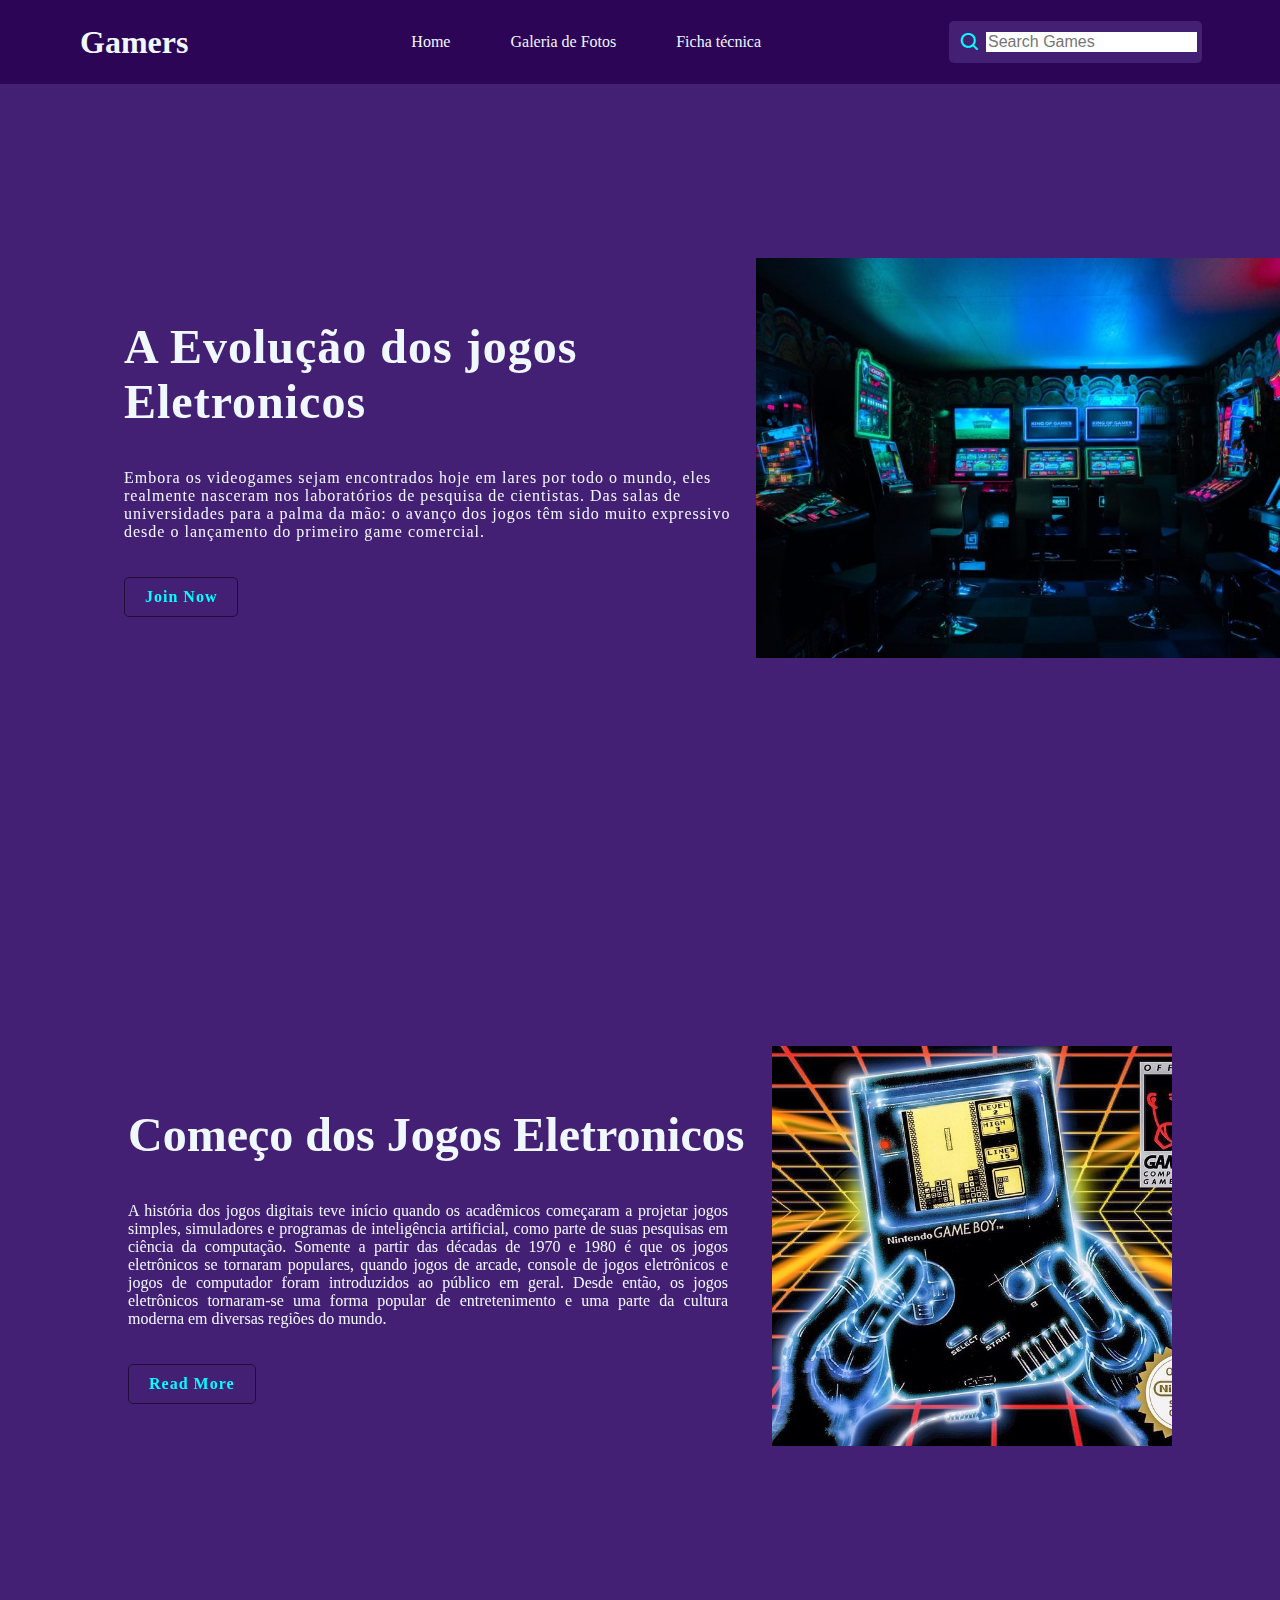
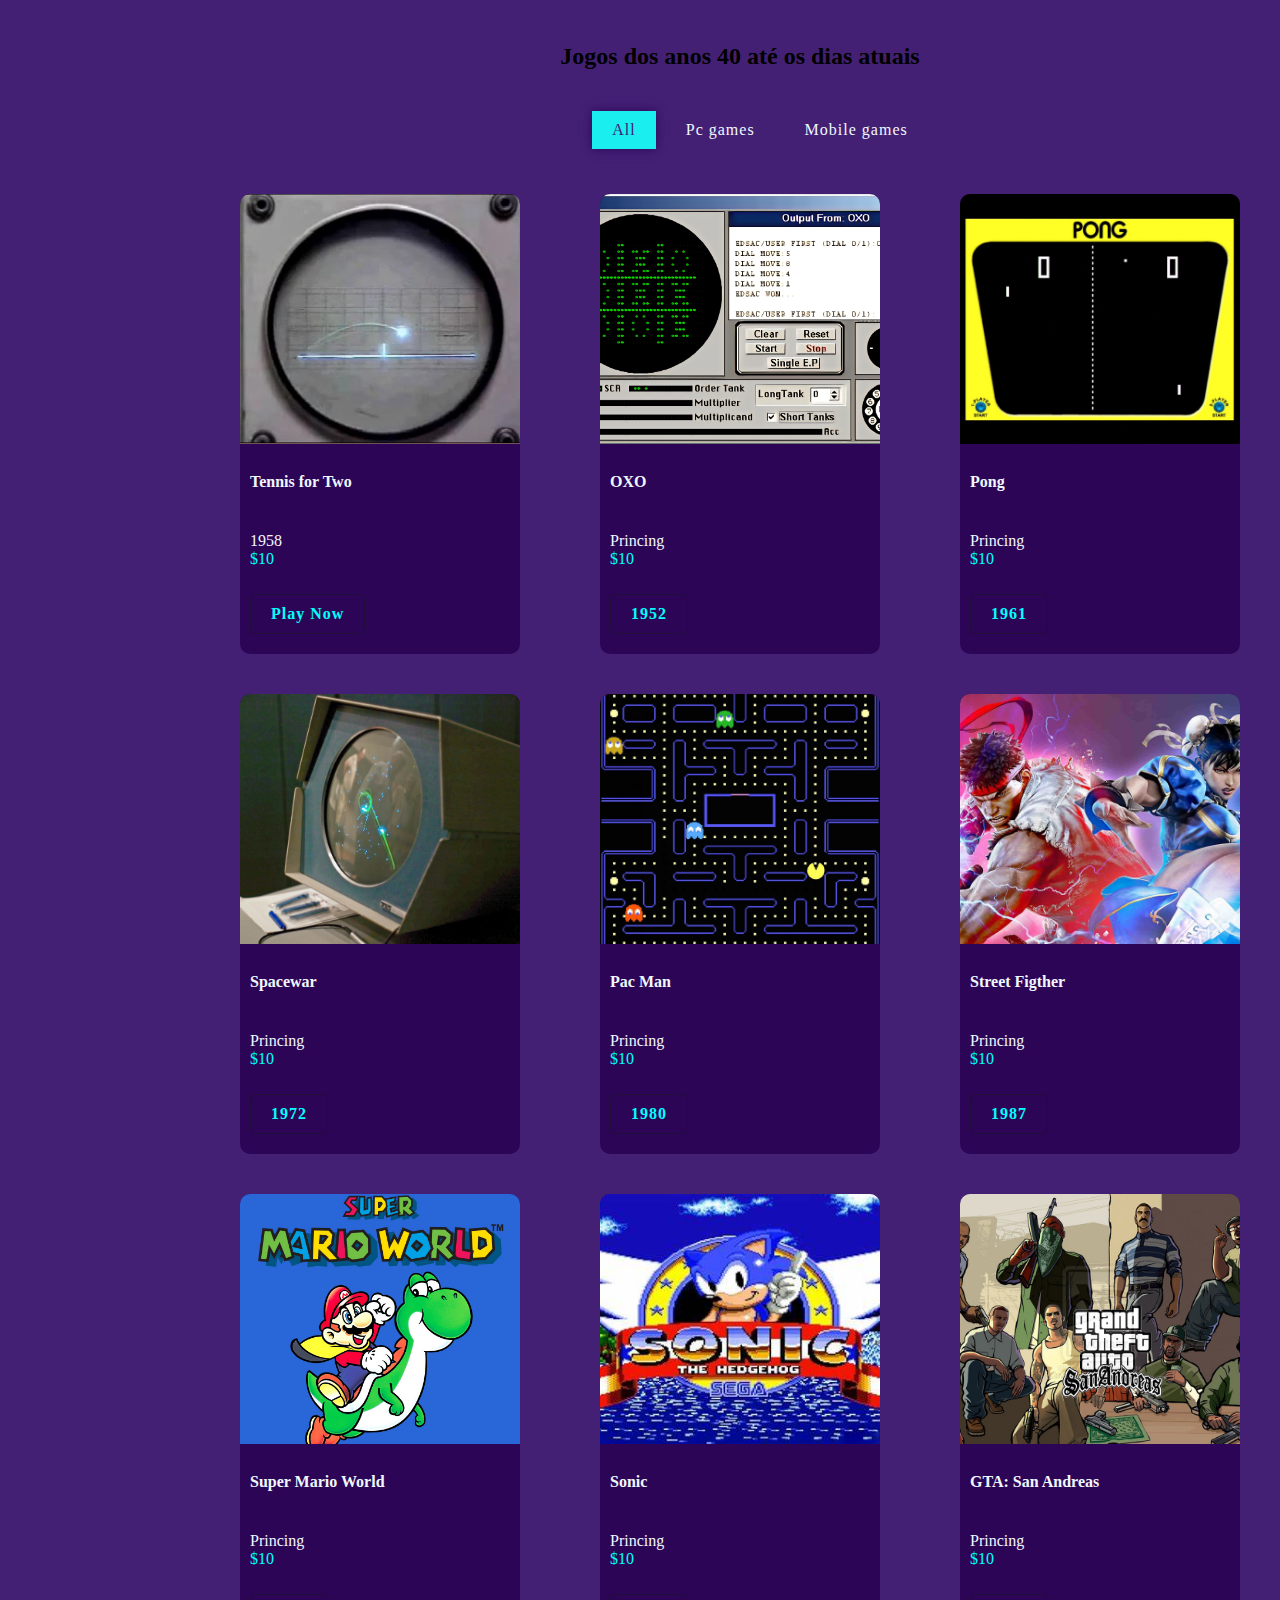
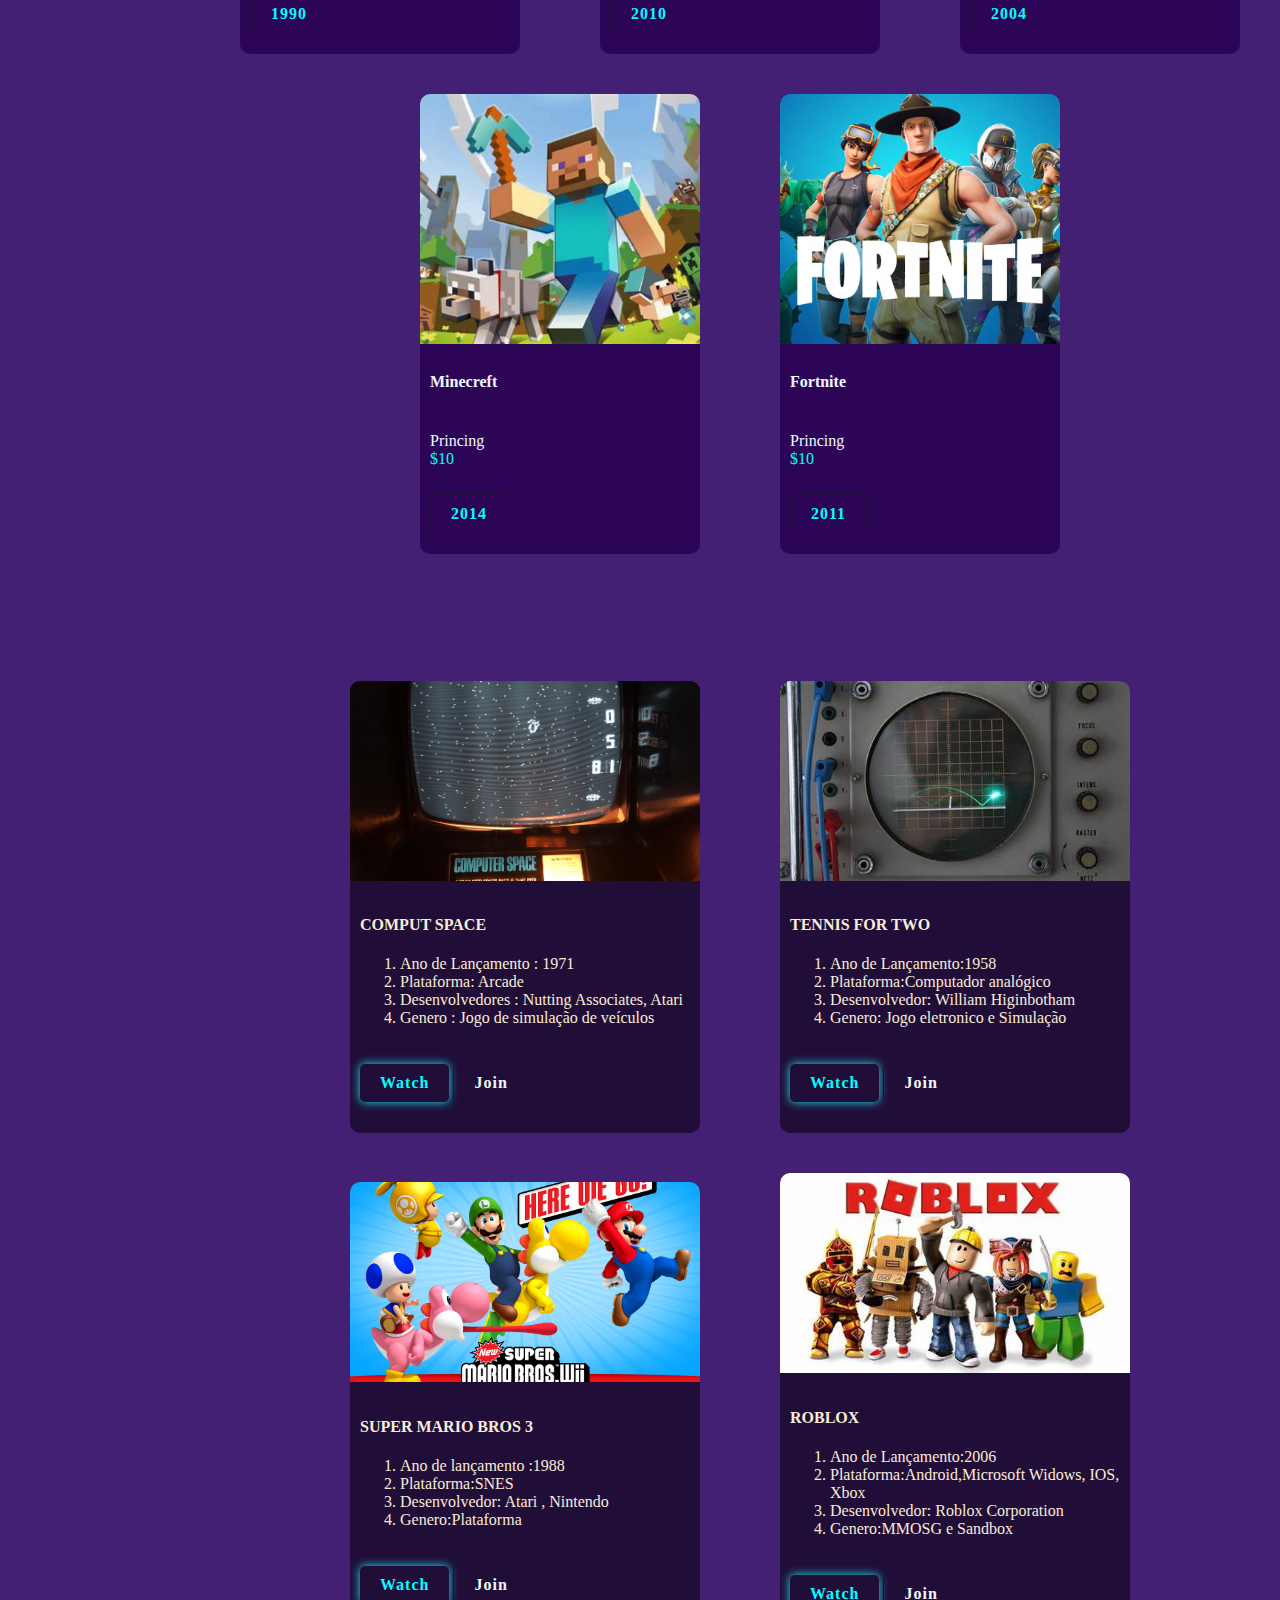
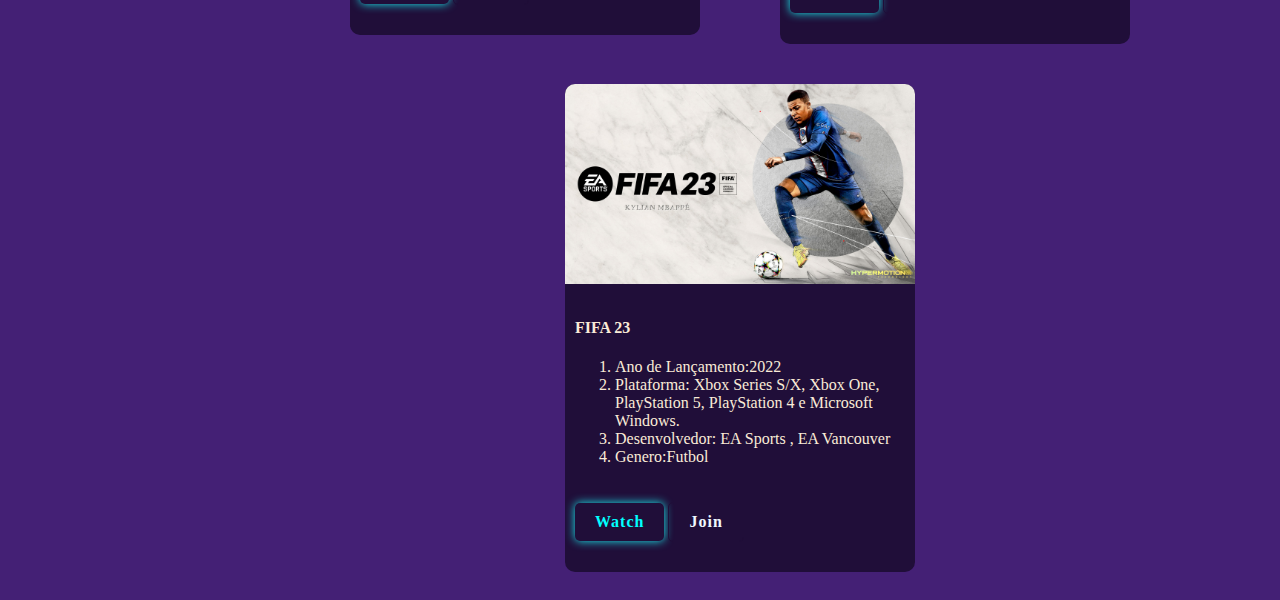
==== jogos.html.css/index.html @ 4c8cbb69 "Update index.html" ====
<!DOCTYPE html>
<html lang="en">
   <head>
      <meta charset="UTF-8">
      <meta name="viewport" content="width=>, initial-scale=1.0">
      <title>Evolução dos jogos Eletrônicos</title>
      <link rel="stylesheet" href="style.css">
      <link href='https://unpkg.com/boxicons@2.1.4/css/boxicons.min.css' rel='stylesheet'>
   </head>
   <body>
      <header>
         <a href="#" class="logo">Gamers</a>
         <ul class="nav">
            <li><a href="/Evolução.html">Home</a></li>
            <li><a href="/galeria.html">Galeria de Fotos </a></li>
            <li><a href="/jogos.html.css/index.html">Ficha técnica</a></li>
         </ul>
         <div class="action">
            <div class="searchBx">
               <a href="#"><i class='bx bx-search'></i></a>
               <input type="text" placeholder="Search Games">
            </div>
         </div>
         <div class="togglerMenu"></div>
      </header>
      <!-- Home Banner-->
      <div class="banner" >
         <div class="bg">
            <div class="content">
               <h2> A Evolução dos jogos Eletronicos<br>
               </h2>
               <p> Embora os videogames sejam encontrados hoje em lares por todo o mundo, eles realmente nasceram nos laboratórios de pesquisa de cientistas. 
                  Das salas de universidades para a palma da mão: o avanço dos jogos têm sido muito expressivo desde o lançamento do primeiro game comercial.
               </p>
               <a href="#" class="bnt"> Join Now</a>
            </div>
            <img src="imagens/imagem.01.jpg">
         </div>
      </div>
      <!--About-->
      <div class="about" id="about">
         <div class="contentBx">
            <h2> Começo dos Jogos Eletronicos</h2>
            <p>A história dos jogos digitais teve início quando os acadêmicos começaram a projetar jogos simples, simuladores e programas de inteligência artificial, como parte de suas pesquisas em ciência da computação. Somente a partir das décadas de 1970 e 1980 é que os jogos eletrônicos se tornaram populares, quando jogos de arcade, console de jogos eletrônicos e jogos de computador foram introduzidos ao público em geral. Desde então, os jogos eletrônicos tornaram-se uma forma popular de entretenimento e uma parte da cultura moderna em diversas regiões do mundo.
            </p>
            <a href="#">Read More </a>
         </div>
         <img src="imagens/imagem.02.jpg" width="400px">
      </div>
      <!-- Games -->
      <div class="games" id="games">
         <h2> Jogos dos anos 40 até os dias atuais </h2>
         <ul>
            <li class="list active" data-filter="all">All</li>
            <li class="list" data-filter="pc">Pc games</li>
            <li class="list" data-filter="Mobile">Mobile games</li>
         </ul>
         <div class="cardBx">
            <div class="card" data-item="pc">
               <img src="imagens/imagem.03.jpg" width="120px"> 
               <div class="content">
                  <h4>Tennis for Two</h4>
                  <div class="progress-line"><span></span></div>
                  <div class="info">
                     <p>1958<br><span>$10</span></p>
                     <a href="#">Play Now</a>
                  </div>
               </div>
            </div>
            <div class="card" data-item="pc">
               <img src="imagens/imagem.04.png" width="170px"> 
               <div class="content">
                  <h4>OXO</h4>
                  <div class="progress-line"><span></span></div>
                  <div class="info">
                     <p>Princing<br><span>$10</span></p>
                     <a href="#">1952</a>
                  </div>
               </div>
            </div>
            <div class="card" data-item="pc">
               <img src="imagens/imagem.05.jpg" width="170px"> 
               <div class="content">
                  <h4>Pong</h4>
                  <div class="progress-line"><span></span></div>
                  <div class="info">
                     <p>Princing<br><span>$10</span></p>
                     <a href="#">1961</a>
                  </div>
               </div>
            </div>
            <div class="card" data-item="pc">
               <img src="imagens/imagem.06.jpg" width="170px"> 
               <div class="content">
                  <h4>Spacewar</h4>
                  <div class="progress-line"><span></span></div>
                  <div class="info">
                     <p>Princing<br><span>$10</span></p>
                     <a href="#">1972</a>
                  </div>
               </div>
            </div>
            <div class="card" data-item="pc">
               <img src="imagens/imagem.07.jpg" width="170px"> 
               <div class="content">
                  <h4>Pac Man</h4>
                  <div class="progress-line"><span></span></div>
                  <div class="info">
                     <p>Princing<br><span>$10</span></p>
                     <a href="#">1980</a>
                  </div>
               </div>
            </div>
            <div class="card" data-item="mobile">
               <img src="imagens/imagem.08.jpg" width="170px"> 
               <div class="content">
                  <h4>Street Figther</h4>
                  <div class="progress-line"><span></span></div>
                  <div class="info">
                     <p>Princing<br><span>$10</span></p>
                     <a href="#">1987</a>
                  </div>
               </div>
            </div>
            <div class="card" data-item="mobile">
               <img src="imagens/imagem.09.jpg" width="170px"> 
               <div class="content">
                  <h4>Super Mario World</h4>
                  <div class="progress-line"><span></span></div>
                  <div class="info">
                     <p>Princing<br><span>$10</span></p>
                     <a href="#">1990</a>
                  </div>
               </div>
            </div>
            <div class="card" data-item="mobile">
               <img src="imagens/imagem.10.jpg" width="170px"> 
               <div class="content">
                  <h4>Sonic</h4>
                  <div class="progress-line"><span></span></div>
                  <div class="info">
                     <p>Princing<br><span>$10</span></p>
                     <a href="#">2010</a>
                  </div>
               </div>
            </div>
            <div class="card" data-item="mobile">
               <img src="imagens/imagem.11.jpg" width="170px"> 
               <div class="content">
                  <h4>GTA: San Andreas</h4>
                  <div class="progress-line"><span></span></div>
                  <div class="info">
                     <p>Princing<br><span>$10</span></p>
                     <a href="#">2004</a>
                  </div>
               </div>
            </div>
            <div class="card" data-item="mobile">
               <img src="imagens/imagem.12.jpg" width="170px"> 
               <div class="content">
                  <h4>Minecreft</h4>
                  <div class="progress-line"><span></span></div>
                  <div class="info">
                     <p>Princing<br><span>$10</span></p>
                     <a href="#">2014</a>
                  </div>
               </div>
            </div>
            <div class="card" data-item="mobile">
               <img src="imagens/imagem.13.webp" width="170px"> 
               <div class="content">
                  <h4> Fortnite</h4>
                  <div class="progress-line"><span></span></div>
                  <div class="info">
                     <p>Princing<br><span>$10</span></p>
                     <a href="#">2011</a>
                  </div>
               </div>
            </div>
         </div>
      </div>
      </div>
      </div>
      </div>
      <!-- tournaments-->
      <div class="tournaments" id="tournaments">
         <h2>Live </h2>
         <div class="boxBx">
            <div class="box">
               <img src="imagens/imagem.14.jpg" alt="">
               <div class="content">
                  <h4><span></span>COMPUT SPACE</h4>
                  <ol>
                     <li> Ano de Lançamento : 1971 </li>
                     <li> Plataforma: Arcade </li>
                     <li>Desenvolvedores : Nutting Associates, Atari</li>
                     <li> Genero : Jogo de simulação de veículos</li>
                  </ol>
                  <div class="bnt">
                     <a href="#" class="watch">Watch</a>
                     <a href="#" class="join">Join</a>
                  </div>
               </div>
            </div>
            <div class="box">
               <img src="imagens/imagem.15.jpg" alt="">
               <div class="content">
                  <h4><span></span>TENNIS FOR TWO </h4>
                  <ol>
                     <li>Ano de Lançamento:1958</li>
                     <li>Plataforma:Computador analógico</li>
                     <li>Desenvolvedor: William Higinbotham</li>
                     <li>Genero: Jogo eletronico e Simulação</li>
                  </ol>
                  <div class="bnt">
                     <a href="#" class="watch">Watch</a>
                     <a href="#" class="join">Join</a>
                  </div>
               </div>
            </div>
            <div class="box">
               <img src="imagens/imagem.16.jpg" alt="">
               <div class="content">
                  <h4><span></span>SUPER MARIO BROS 3</h4>
                  <ol>
                     <li>Ano de lançamento :1988</li>
                     <li>Plataforma:SNES</li>
                     <li>Desenvolvedor: Atari , Nintendo</li>
                     <li>Genero:Plataforma</li>
                  </ol>
                  <div class="bnt">
                     <a href="#" class="watch">Watch</a>
                     <a href="#" class="join">Join</a>
                  </div>
               </div>
            </div>
            <div class="box">
               <img src="imagens/imagem.17.jpg" alt="">
               <div class="content">
                  <h4><span></span>ROBLOX</h4>
                  <ol>
                     <li>Ano de Lançamento:2006</li>
                     <li>Plataforma:Android,Microsoft Widows, IOS, Xbox</li>
                     <li>Desenvolvedor: Roblox Corporation</li>
                     <li>Genero:MMOSG e Sandbox</li>
                  </ol>
                  <div class="bnt">
                     <a href="#" class="watch">Watch</a>
                     <a href="#" class="join">Join</a>
                  </div>
               </div>
            </div>
            <div class="box">
               <img src="imagens/imagem.18(fifa original imagem).jpg" alt="">
               <div class="content">
                  <h4><span></span>FIFA 23</h4>
                  <ol>
                     <li>Ano de Lançamento:2022</li>
                     <li>Plataforma: Xbox Series S/X, Xbox One, PlayStation 5, PlayStation 4 e Microsoft Windows.</li>
                     <li>Desenvolvedor: EA Sports , EA Vancouver</li>
                     <li>Genero:Futbol</li>
                  </ol>
                  <div class="bnt">
                     <a href="#" class="watch">Watch</a>
                     <a href="#" class="join">Join</a>
                  </div>
               </div>
            </div>
         </div>
      </div>
      </div>
      <script>
      /* Sticky NavBar */
      window.addEventListener( 'scroll', function(){
      var header = document.querySelector('header');
      header.classlist.toggle('sticky',window.scrollY >0);
      });
      /* Filterable Cards */
      let list = document.querySelectorAll('.list')
      let card = document.querySelectorAll('.card')
      for( let i = 0; i<list.length;i++){
      list[i].addEventListener('click',function(){
      for( let j=0; j<list.length; j++){
      list[j].classlist.remove('active');
      }
      this.classiList.add('active'
      let dataFilter = this.getAttribute('data-filter')
      for( let k=0; k<card.length; k++)
      {
      card[k].classlist.remove('active')
      card[k].classlist.add('hide')
      if(card[k].getAttribute('data-item') == dataFilter || dataFilter == 'all'){
      card[k].classlist.remove('hide')
      card[k].classlist.add('active')
      }
      }
      })
      }
      <script/>
      </body>
      </html>
---- jogos.html.css/style.css ----
body{
    background-color: #442075;
  }
  /* Scroll Bar */
  ::-webkit-scrollbar {
   width: 12px;
  
  }
  ::-webkit-scrollbar-thumb {
   background: #200e39;
   border-radius: 6px;
  
  }
  header {
    position: fixed;
    top: 0;
    left: 0;
    width: 100%;
    padding: 7px 80px;
    display: flex;
    justify-content: space-between;
    align-items: center;
    background-color: #2d0556 
    
  }
  header.sticky {
    background: #200e39;
    box-shadow: 0 5px 10px #2d0556;
    
  
  }
  header .logo {
    position: relative;
    color: aliceblue;
    text-decoration: none;
    font-size: 2em;
    font-weight: 700;
  
  }
  header .nav {
  display: flex;
  justify-content: center;
  align-items: center;
  }
  
  header ul li {
    list-style: none;
    margin: 10px;
  }
  header ul li a{
    color: aliceblue;
    text-decoration: none;
    padding: 10px 20px;
    border-radius: 5px;
  }  
  header ul li a:hover {
    background-color: #1aeeef;
    color: blue;
    box-shadow: 0 0 10px #442075;
  }
  header .action .searchBx {
    padding: 5px;
    margin: 5px;
    display: flex;
    justify-content: center;
    align-items: center;
    background: #442075;
    border-radius: 5px;
  }
  header .action .searchBx i{
  
    font-size: 1.4em;
    margin: 5px;
    color: aqua;
  
  }
  header .action .searchBx input{
    outline: none;
    border: none;
    font-size: 1em;
    color: #200e39;
  }
  /* Home Banner */
  .banner{
    position: relative;
    width: 100%;
    min-height: 100vh;
    padding: 0px 100px;
    display: flex;
    justify-content: center;
    align-items: center;
  }
  .banner .bg{
    position: relative;
    width: 100%;
    min-width: 100vh;
    display: flex;
    justify-content: center;
    align-items: center;
    color: aliceblue;
  }
  .banner .bg .content {
    width: 50%;
    height: 100%;
  }
  .banner .bg .content h2 {
    font-size: 3em;
    color: aliceblue;
    letter-spacing: 1px;
  }  
  .banner .bg .content p {
    font-size: 4em;
    color:aliceblue
    letter-spacing: 1px;
  
  }
  .banner .bg .content p {
    font-size: 1em;
    color:aliceblue;
    letter-spacing: 1px;
  
  }
  .banner .bg .content a{
    display: inline-block;
    padding: 10px 20px;
    margin: 20px 0;
    border: 1px solid #200e39;
    text-decoration: none;
    font-weight: 700;
    border-radius: 5px;
    color: aqua;
    letter-spacing: 1px;
  }
  .banner .bg .content a:hover{
    background: #200e39;
    border: none;
    color: aqua;
    box-shadow: 0 0px #2d0556;
  }
  .banner .bg img{
    width: 600px;
  }
  /* about */
  .about {
    position: relative;
    width: 100;
    min-height: 75vh;
    padding: 0px 100px;
    display: flex;
    justify-content: space-between;
    align-items: center;
  
  }
  .about  .contentBx{
    width: 100%;
    margin:20px;
  
  }
  .about  .contentBx h2{
    font-size: 3em;
    font-weight: 800px;
    color: aliceblue;
  }
  .about  .contentBx p{
    max-width: 600px;
    text-align: justify;
    color: aliceblue;
  
  }
  .about  .contentBx a{
    display: inline-block;
    padding: 10px 20px;
    margin: 20px 0;
    border: 1px solid #200e39;
    text-decoration: none;
    font-weight: 700;
    border-radius: 5px;
    color: aqua;
    letter-spacing: 1px;
  }
  .about  .contentBx a:hover{
    background: #200e39;
    border: none;
    color: aqua;
    box-shadow: 0 0px #2d0556;
  }
  /* Games */
  .games {
    padding: 0px 100px;
    width: 100%;
    min-height: 100vh;
    display: flex;
    justify-content: center;
    align-items: center;
    flex-direction: column;
    margin: 40px auto;
  }
  .games h2 {
    color: #200e39
    margin: 10px 0;
  
  }
  .games ul {
    display: flex;
    justify-content: center;
    align-items: center;
    flex-wrap: wrap;
    margin-bottom: 20px;
  }
  .games ul li {
    list-style: none;
    padding: 10px 20px;
    margin: 5px;
    Letter-spacing: 1px;
    cursor: pointer;
    color: aliceblue;
  }
  .games ul li.active {
    background: #1aeeef;
    color: #442075;
    box-shadow: 0 0 10px #2d0556;
  }
  .games .cardBx {
    width: 100%;
    min-height: 100%;
    display: flex;
    flex-wrap: wrap;
    justify-content: center;
    align-items: center;
  }
  .games .cardBx .card {
    width: 280px;
    border-radius: 10px;
    margin: 20px 40px;
    overflow: hidden;
    background: #2d0556
  }
  .games .cardBx  .card img {
    width: 100%;
    height: 250px;
    object-fit: cover;
  }
  .games .cardBx .card .content {
   padding: 10px;
  }
  .games .cardBx .card .content h4{
    color: aliceblue;
    margin: 15px 0;
  }
  .games .cardBx .card .progress-line{
    position: relative;
    height: 10px;
    width: 100%;
    background: #442075;
    margin-bottom: 15px;
    border-radius: 10px;
    transform: scaleX(0);
    transform-origin: left;
    animation: animate 1s cubic-bezier(1,0,0.5,1) forwards;
  }
  .games .cardBx .card .progress-line span{
    position: absolute;
    height: 100%;
    width: 80%;
    border-radius: 10px;
    background: #1aeeef;
    box-shadow: 0 0 10px #1aeeef;
    transform: scaleX(0)
    transform-origin: left;
    animation: animate 1s cubic-bezier(1,0,0.5,1) forwards;
  }
  
  }
  .games .cardBx .card .info{
    border-top: 2px solid #200e39;
    padding: 5px;
    display: flex;
    justify-content: space-between;
    align-items: center;
  }
  .games .cardBx .card .info p{
    font-size: 1em;
    color: aliceblue;
  
  }
  @keyframes animate{
    100%{
      transform: scaleX(1)
    }
  }
  .games .cardBx .card .info p span{
    color: aqua;
  
  }
  .games .cardBx .card .info a{
    display: inline-block;
    padding: 10px 20px;
    margin: 10px 0;
    border: 1px solid #200e39;
    text-decoration: none;
    font-weight: 700;
    border-radius: 5px;
    color: aqua;
    letter-spacing: 1px;
  }
  .about  .contentBx .card a:hover{
    background: #200e39;
    border: none;
    color: aqua;
    box-shadow: 0 0px aliceblue;
  }
  .games .cardBx .card.hide{
    display: none;
  }
  .tournaments{
    padding: 0px 100px;
    width: 100%;
    min-height: 100vh;
    display: flex;
    flex-direction: column;
    justify-content: center;
    align-items: center;
  }
  .tournaments h2{
    color: #442075;
    margin: 10px 0;
  
  }
  .tournaments .boxBx{
    width: 100%;
    min-height: 100%;
    display: flex;
    flex-wrap: wrap;
    justify-content: center;
    align-items: center;
  
  }
  .tournaments .boxBx .box{
  width: 350px;
  border-radius: 10px;
  margin: 20px 40px;
  background: #200e39;
  overflow: hidden;
  color: antiquewhite;
  }
  .tournaments .boxBx .box img{
   width: 100%;
   height: 200px;
   object-fit: cover;
  
  }
  .tournaments .boxBx .box .content{
    padding: 10px;
  }
  .tournaments .boxBx .box .content h2{
    color: aliceblue;
    margin-top: 15px;
  }
  .tournaments .boxBx .box .content h4 span{
    color: aquamarine;
  
  }
  .tournaments .boxBx .box .content p{
    text-align: justify;
    color: aliceblue;
    margin-top: 10px;
  }
  .bnt .tournaments .boxBx .box .content .bnt{
    display: flex;
    justify-content: space-between;
  
  }
  .tournaments .boxBx .box .content .watch {
    display: inline-block;
    padding: 10px 20px;
    margin: 10px 0;
    background: #200e39;
    text-decoration: none;
    font-weight: 700;
    border-radius: 5px;
    color: aqua;
    letter-spacing: 1px;
    box-shadow: 0 0 10px #1aeeef;
  }
  .tournaments .boxBx .box .content .contentBx  .watch:hover{
    border: 1px solid #200e39;
    background: #442075;
    color:aliceblue
    box-shadow: none:
  }
  .tournaments .boxBx .box .content .join {
    display: inline-block;
    padding: 10px 20px;
    margin: 20px 0;
    border: 1px solid #200e39;
    text-decoration: none;
    font-weight: 700;
    border-radius: 5px;
    color: aqua;
    letter-spacing: 1px;
    color: aliceblue;
  }
  .tournaments .boxBx .box .content .contentBx  .join:hover{
    background: #200e39;
    border: none;
    color: aliceblue
    box-shadow:bisque 0 0px;
  }
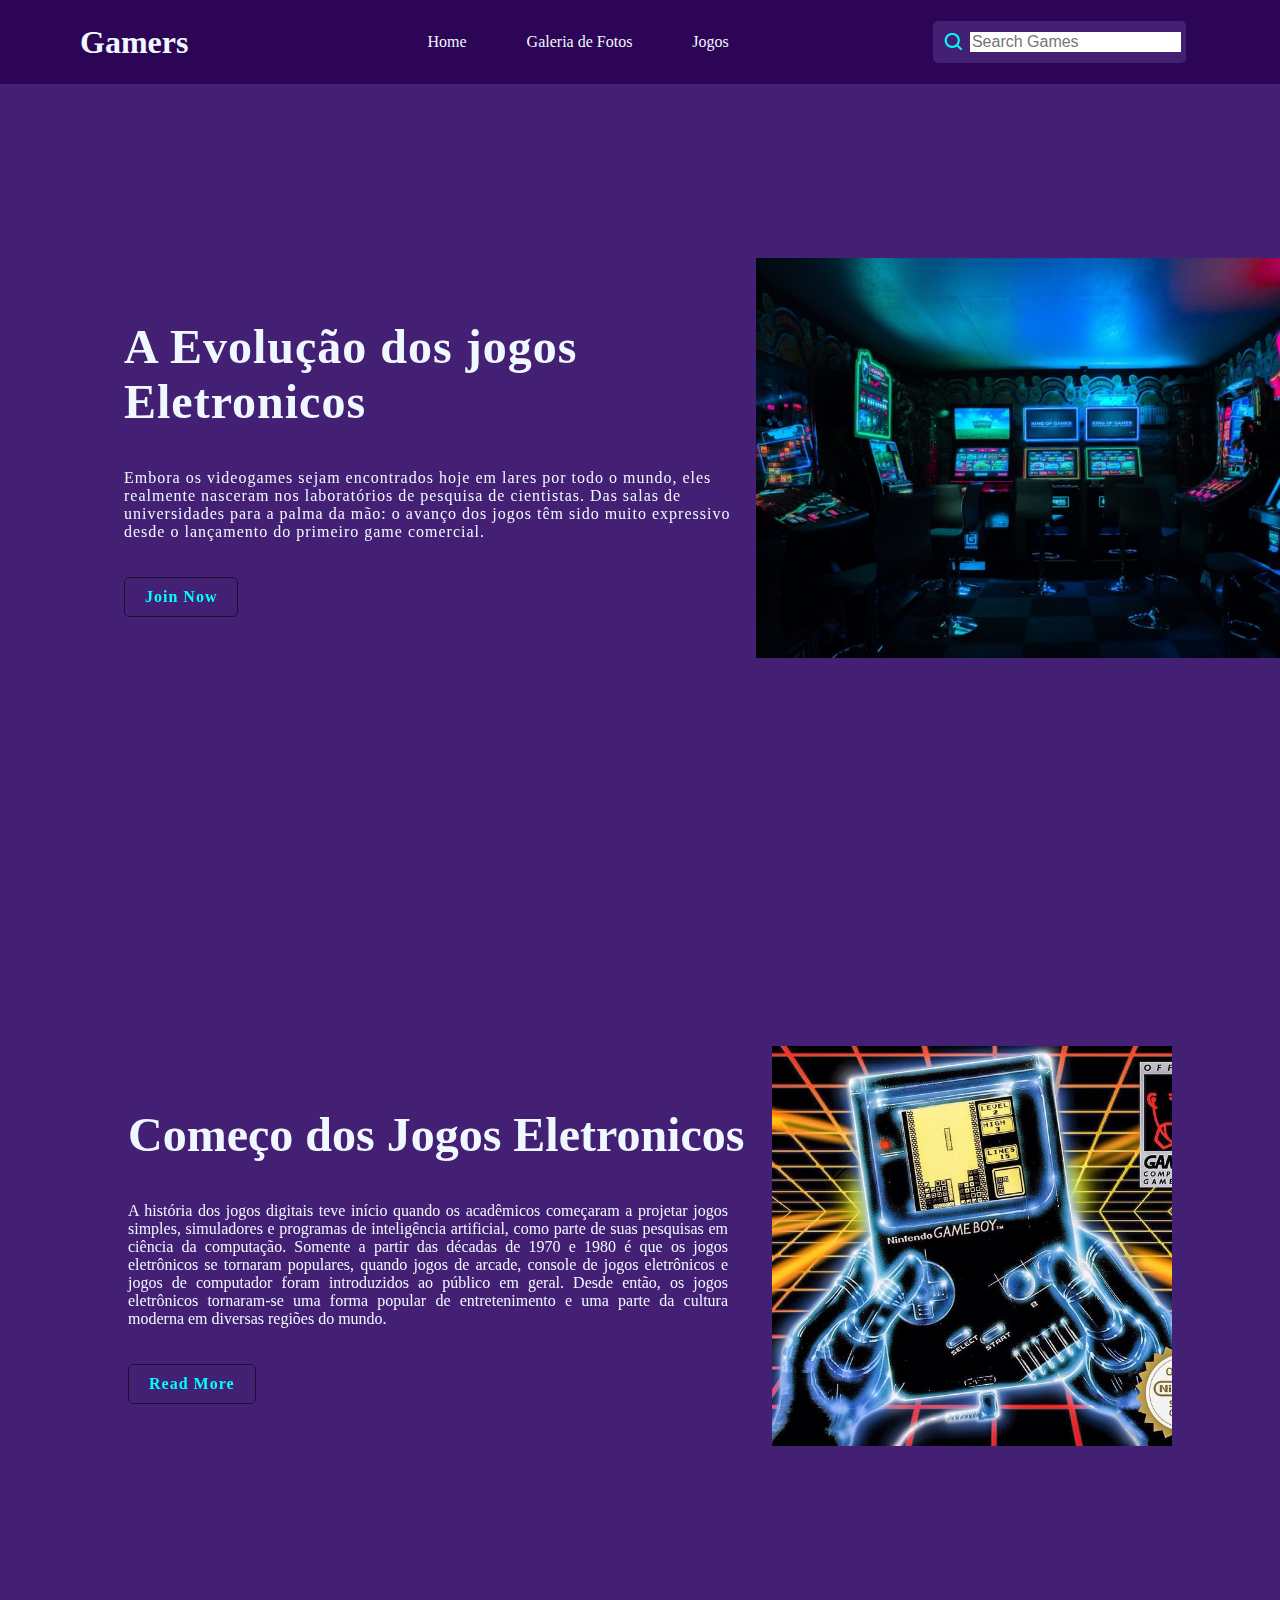
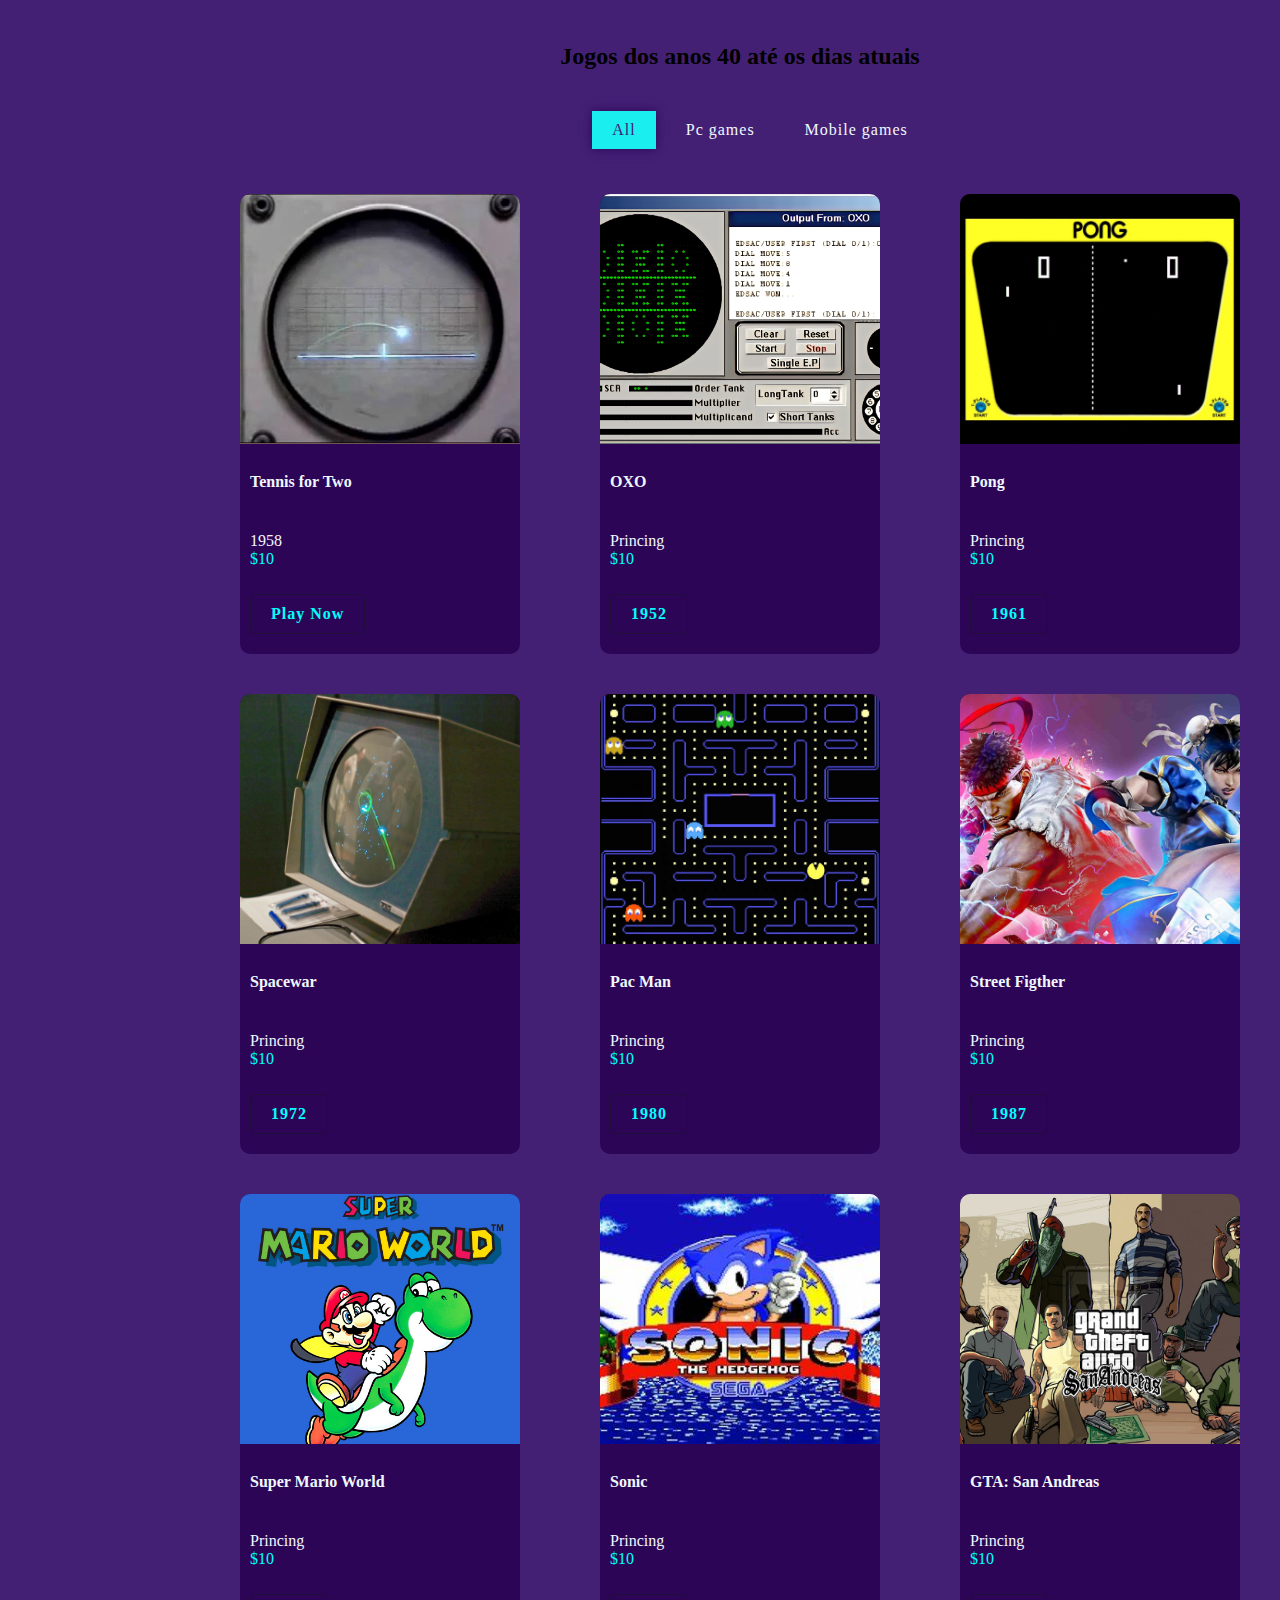
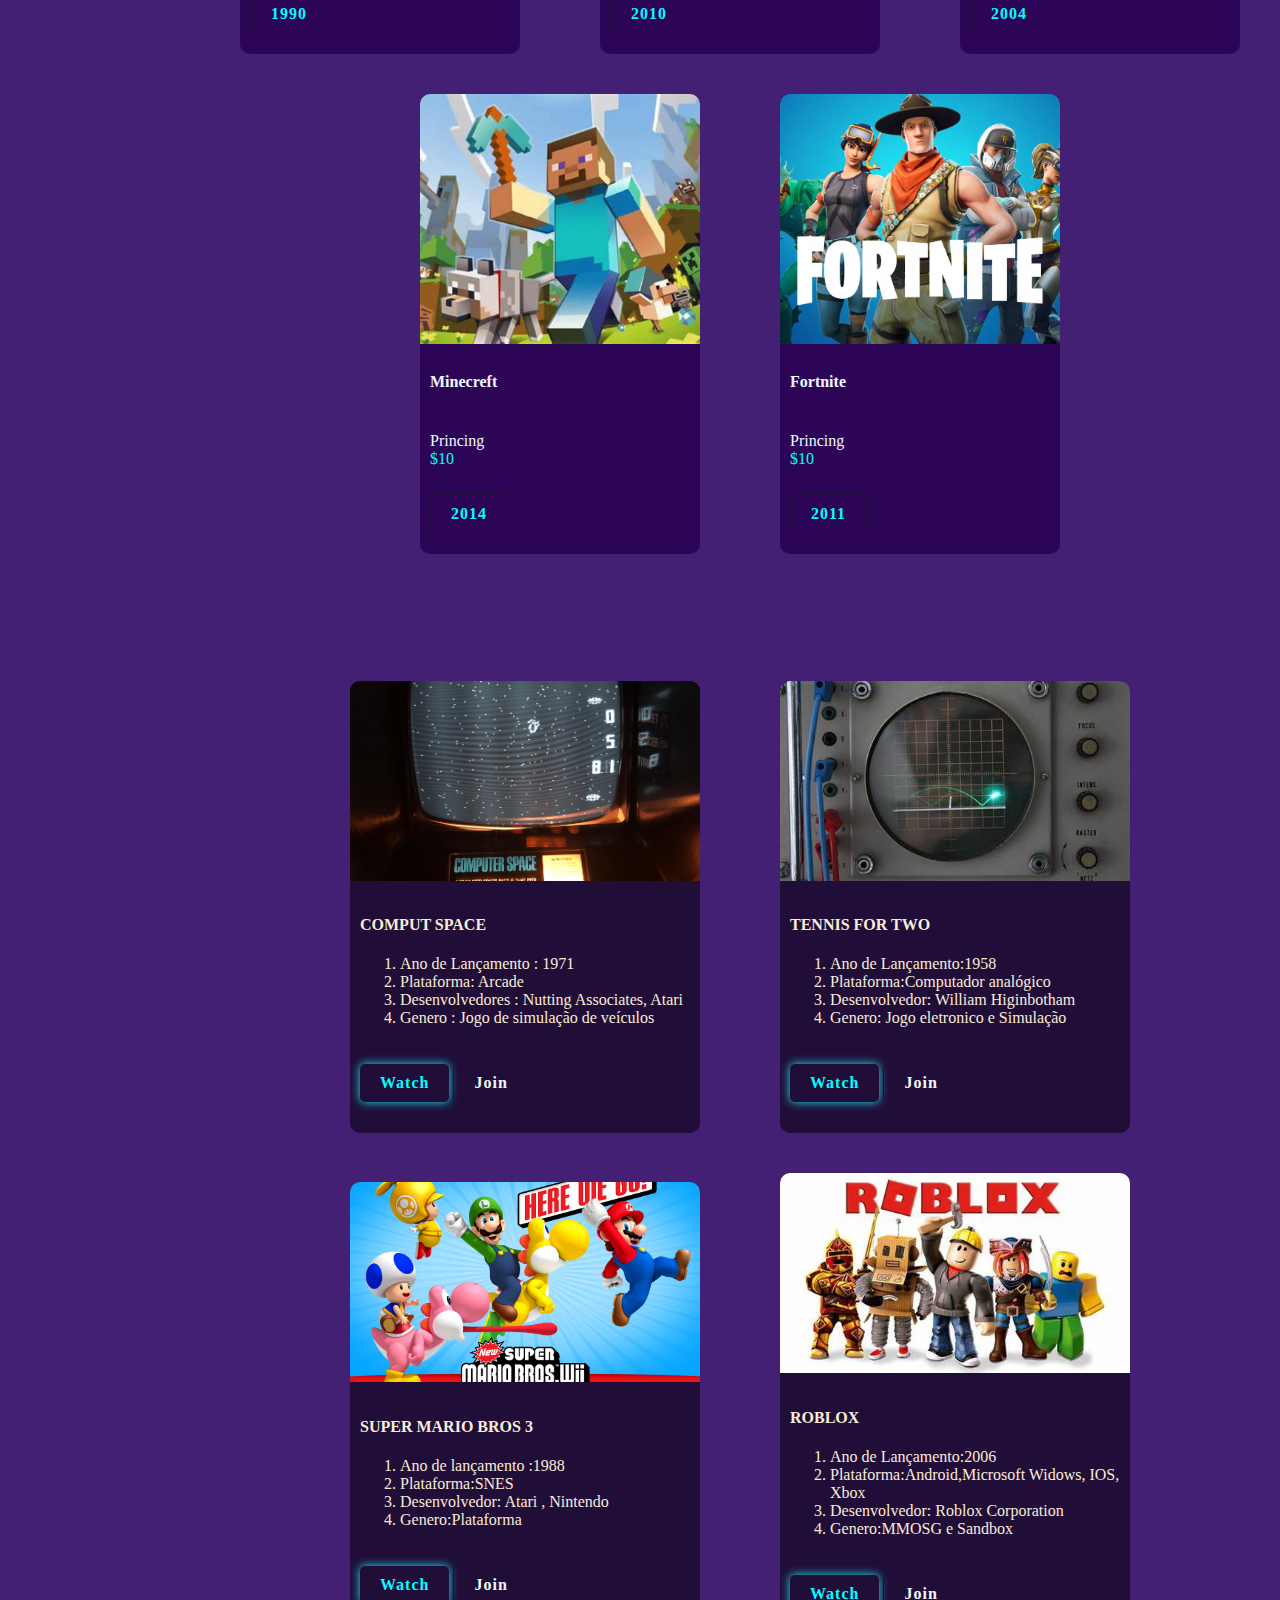
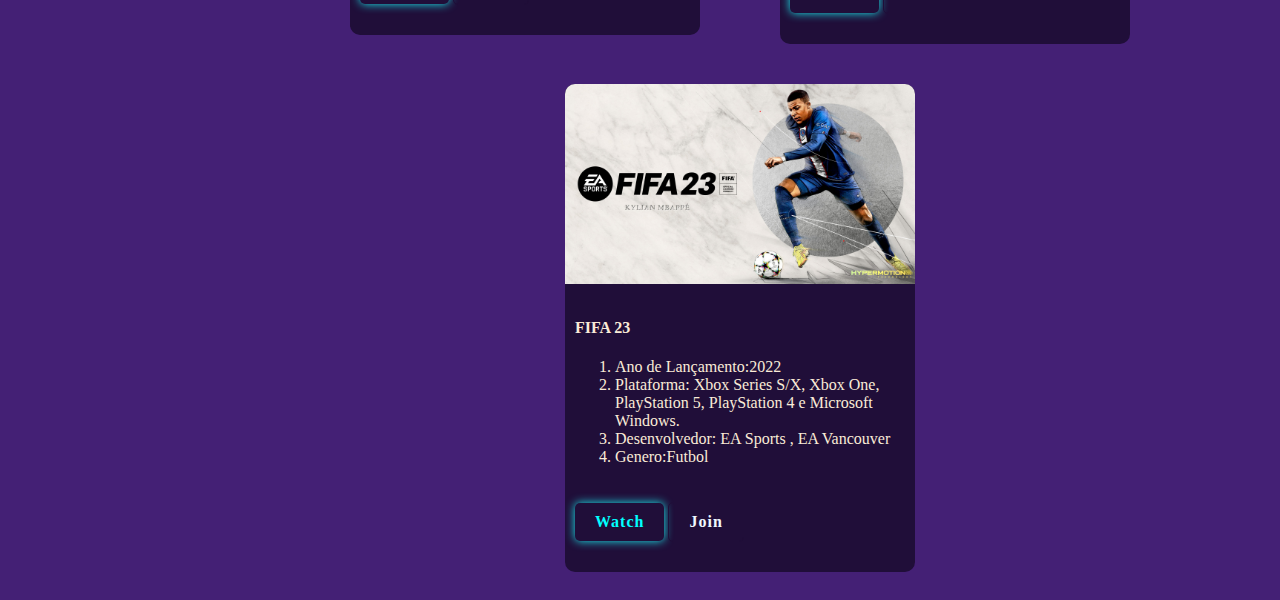
==== commit e393d820: "Update index.html" ====
--- a/jogos.html.css/index.html
+++ b/jogos.html.css/index.html
@@ -13,7 +13,7 @@
          <ul class="nav">
             <li><a href="/Evolução.html">Home</a></li>
             <li><a href="/galeria.html">Galeria de Fotos </a></li>
-            <li><a href="/jogos.html.css/index.html">Ficha técnica</a></li>
+            <li><a href="/jogos.html.css/index.html">Jogos</a></li>
          </ul>
          <div class="action">
             <div class="searchBx">
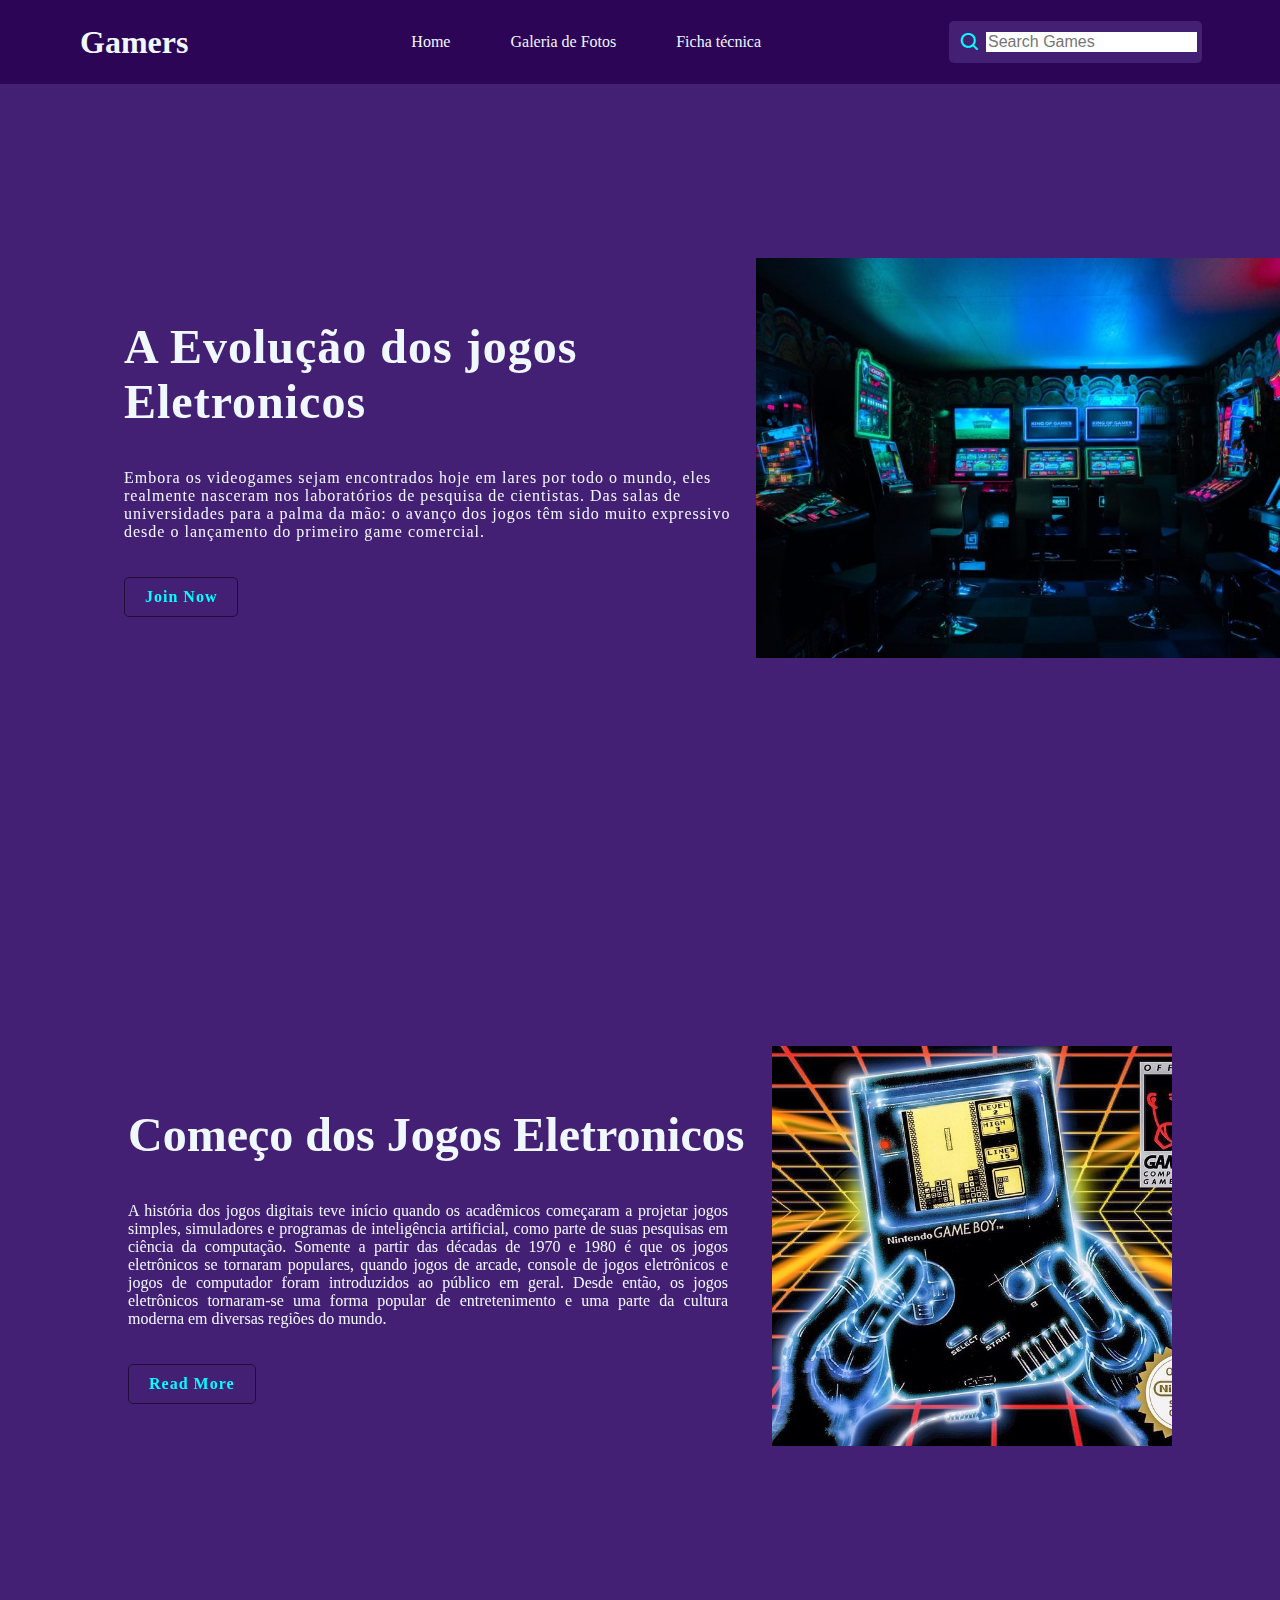
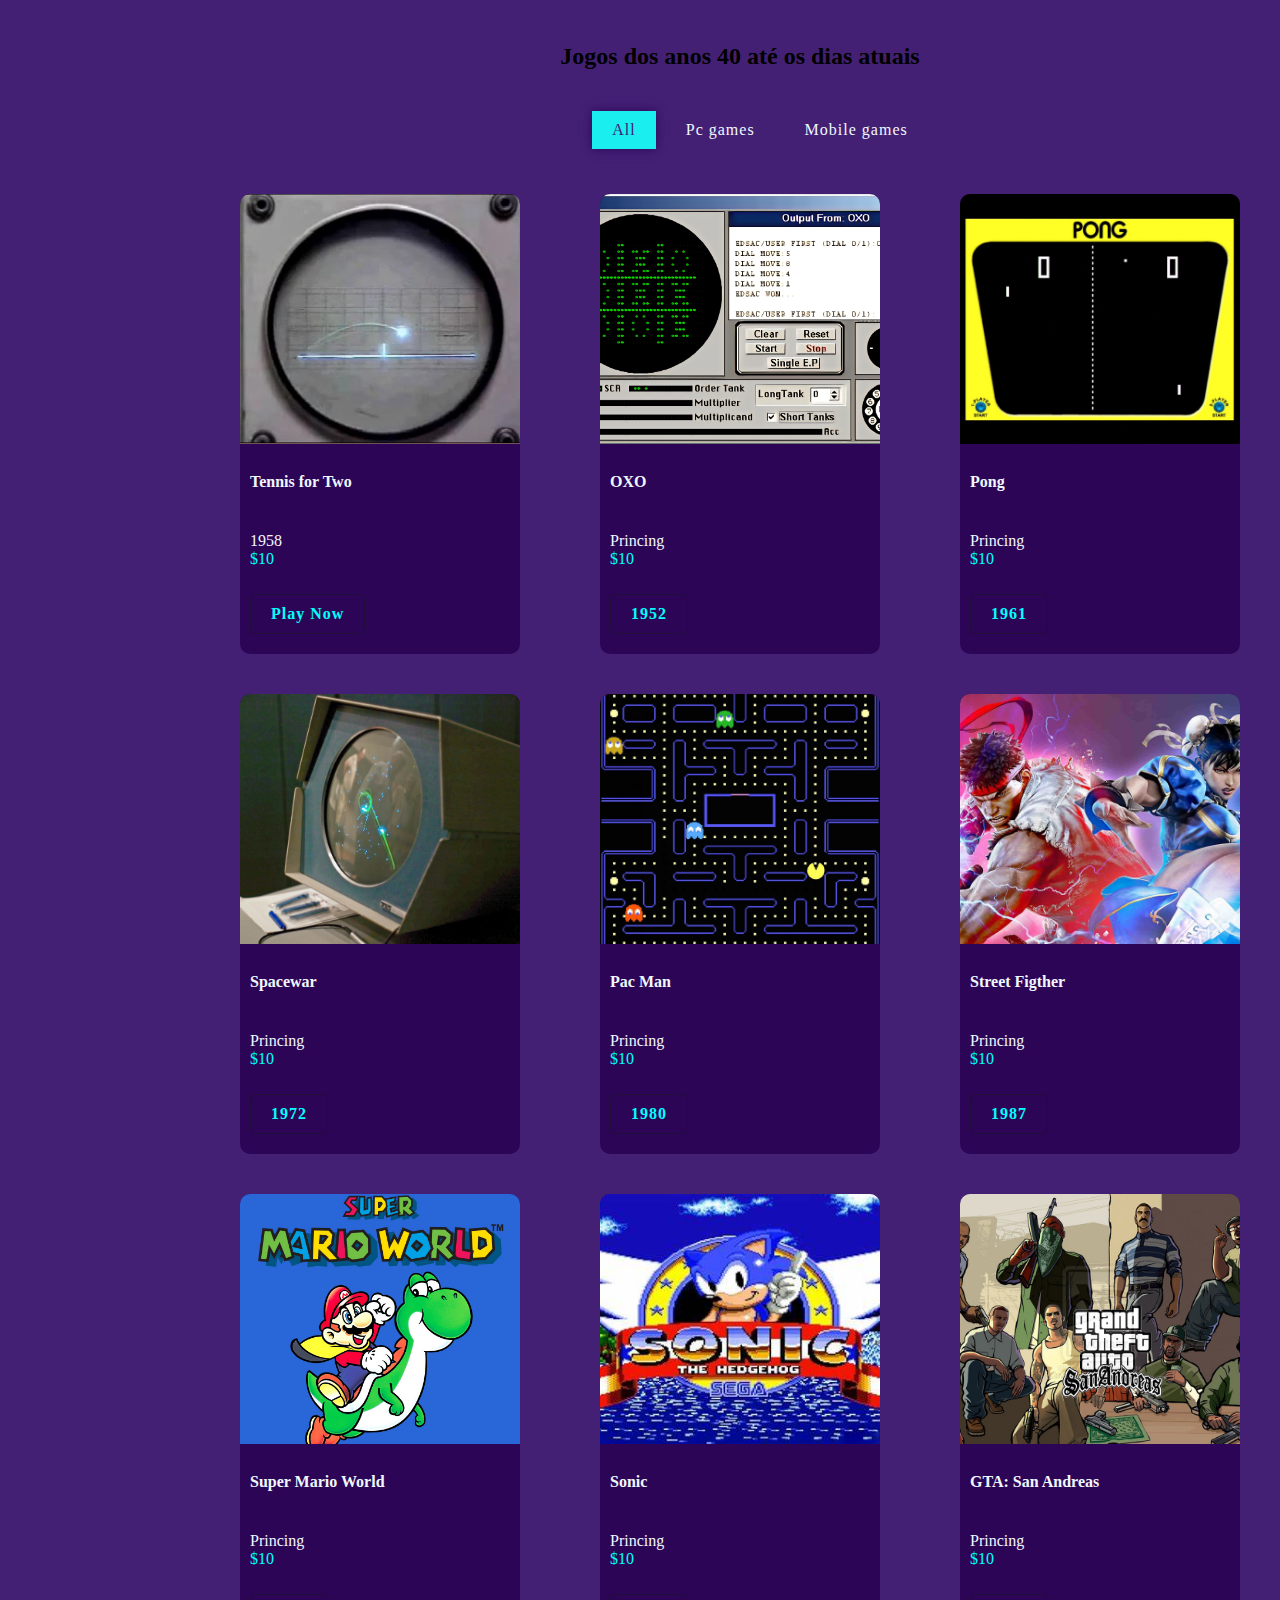
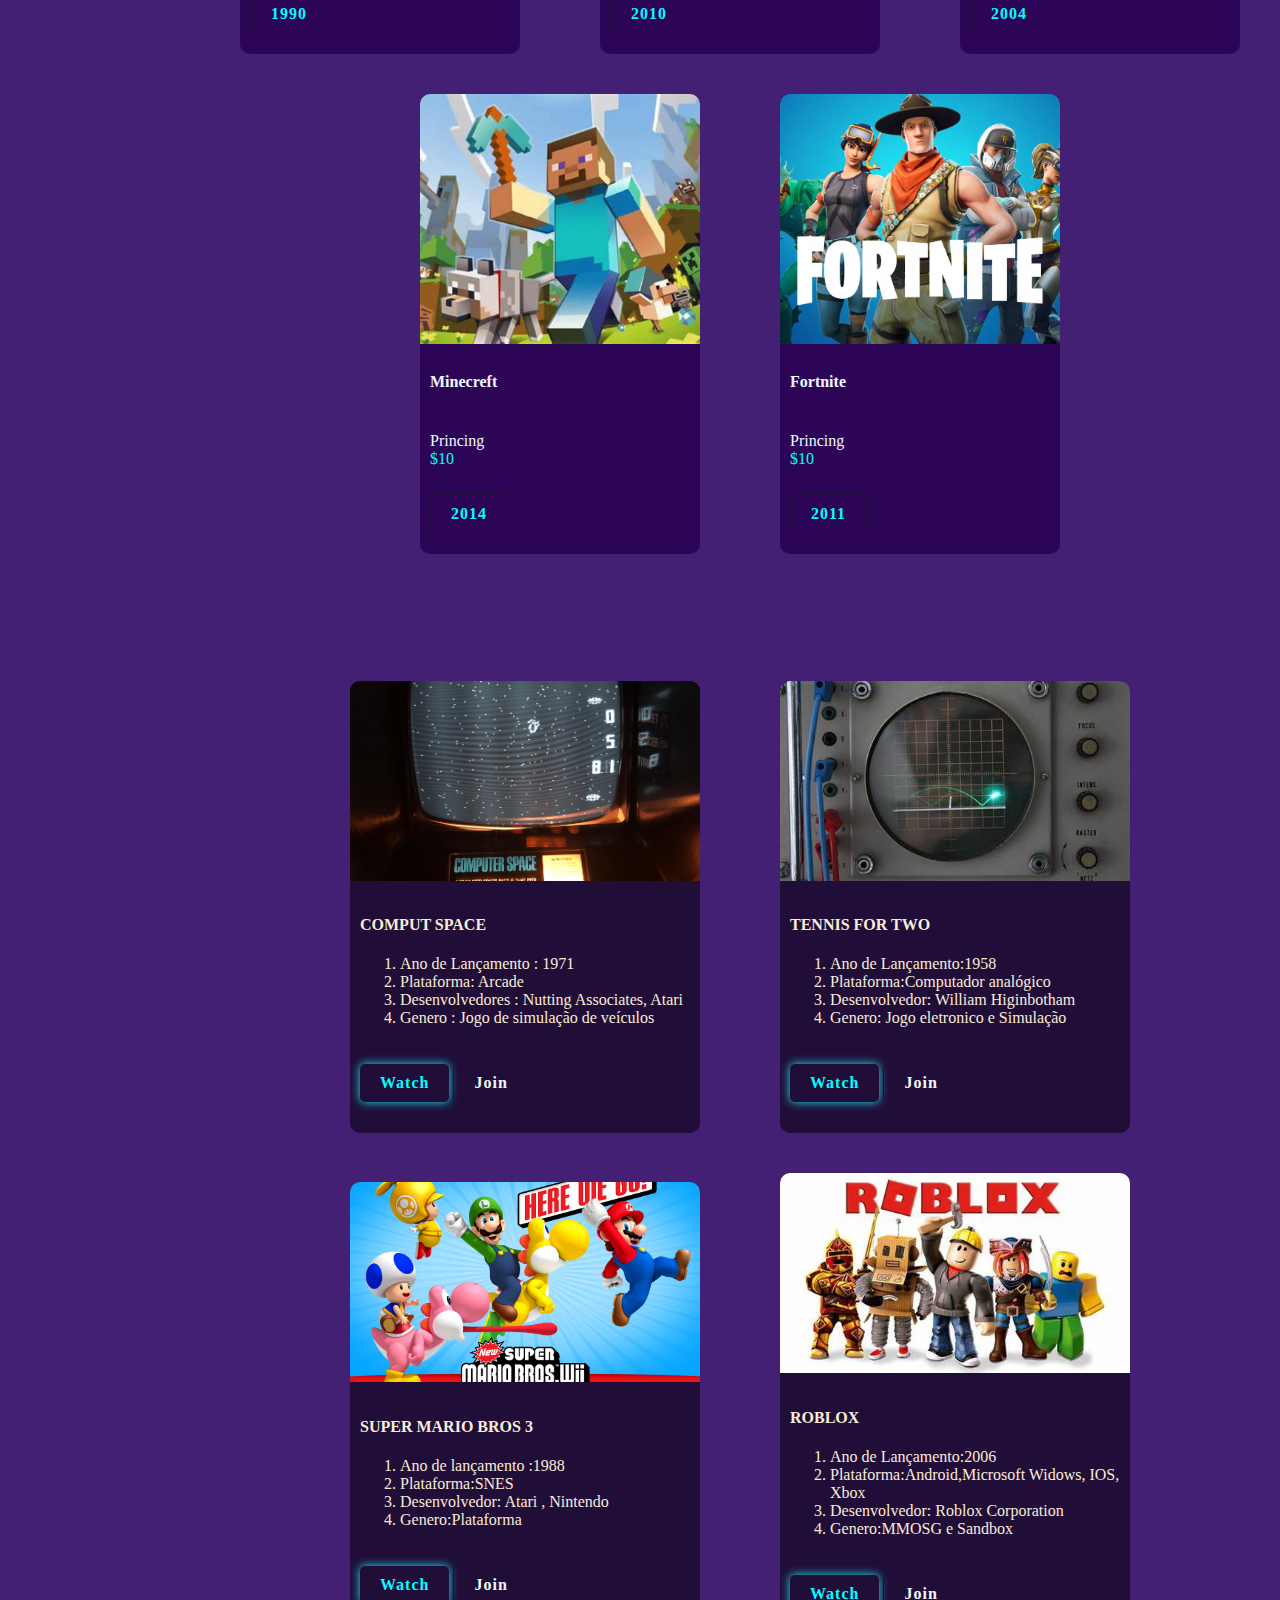
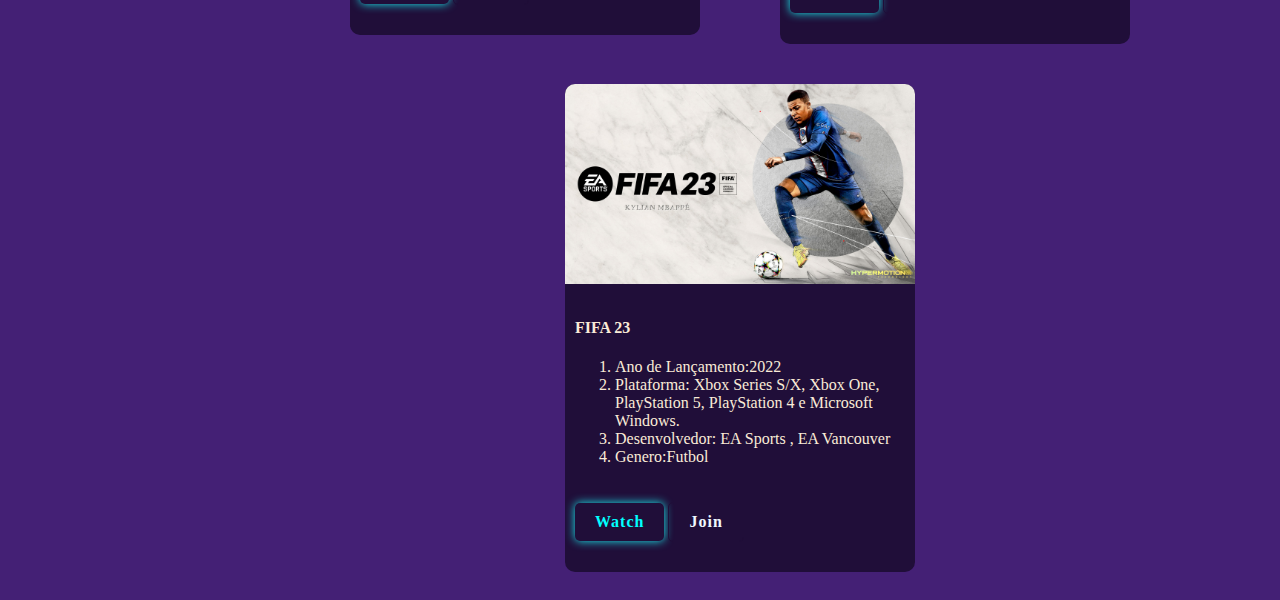
==== commit d62ecab9: "Update index.html" ====
--- a/jogos.html.css/index.html
+++ b/jogos.html.css/index.html
@@ -13,7 +13,7 @@
          <ul class="nav">
             <li><a href="/Evolução.html">Home</a></li>
             <li><a href="/galeria.html">Galeria de Fotos </a></li>
-            <li><a href="/jogos.html.css/index.html">Jogos</a></li>
+            <li><a href="/jogos.html.css/index.html">Ficha técnica</a></li>
          </ul>
          <div class="action">
             <div class="searchBx">
@@ -23,6 +23,7 @@
          </div>
          <div class="togglerMenu"></div>
       </header>
+
       <!-- Home Banner-->
       <div class="banner" >
          <div class="bg">
@@ -37,6 +38,7 @@
             <img src="imagens/imagem.01.jpg">
          </div>
       </div>
+      
       <!--About-->
       <div class="about" id="about">
          <div class="contentBx">
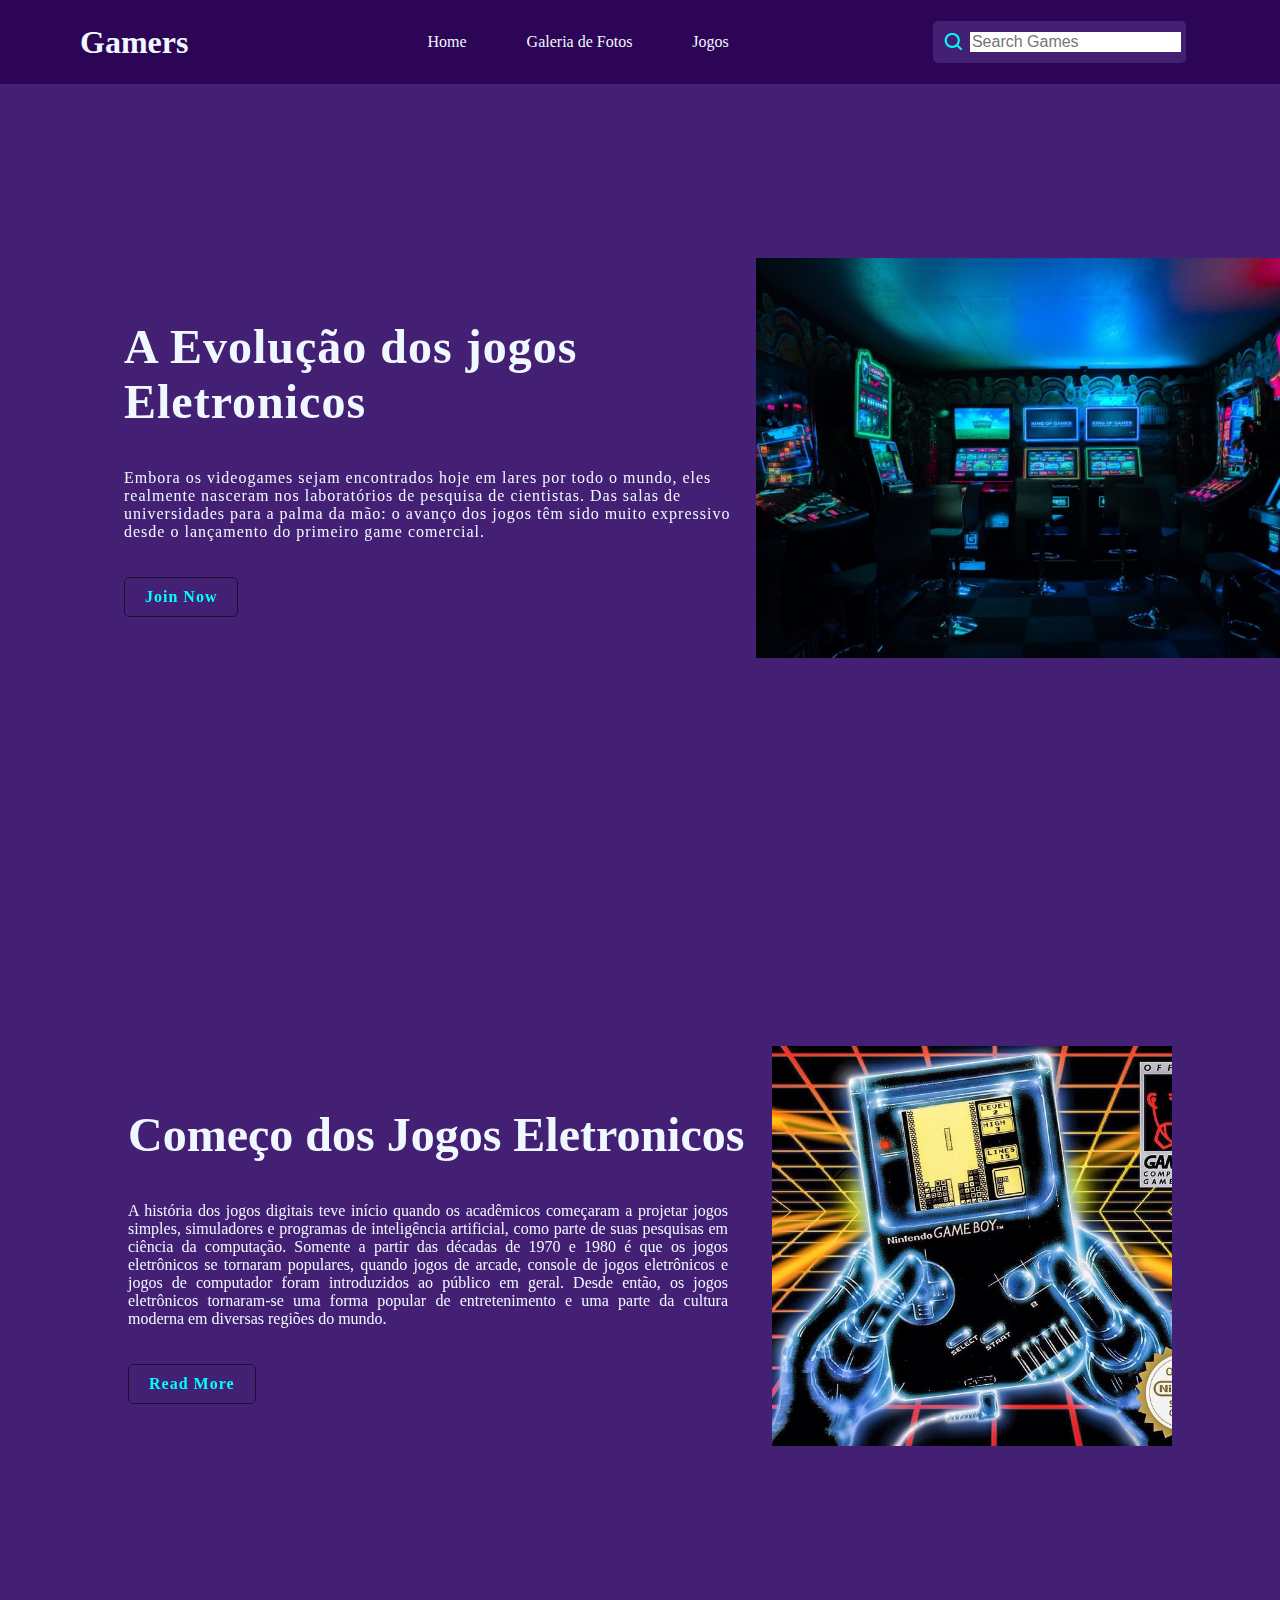
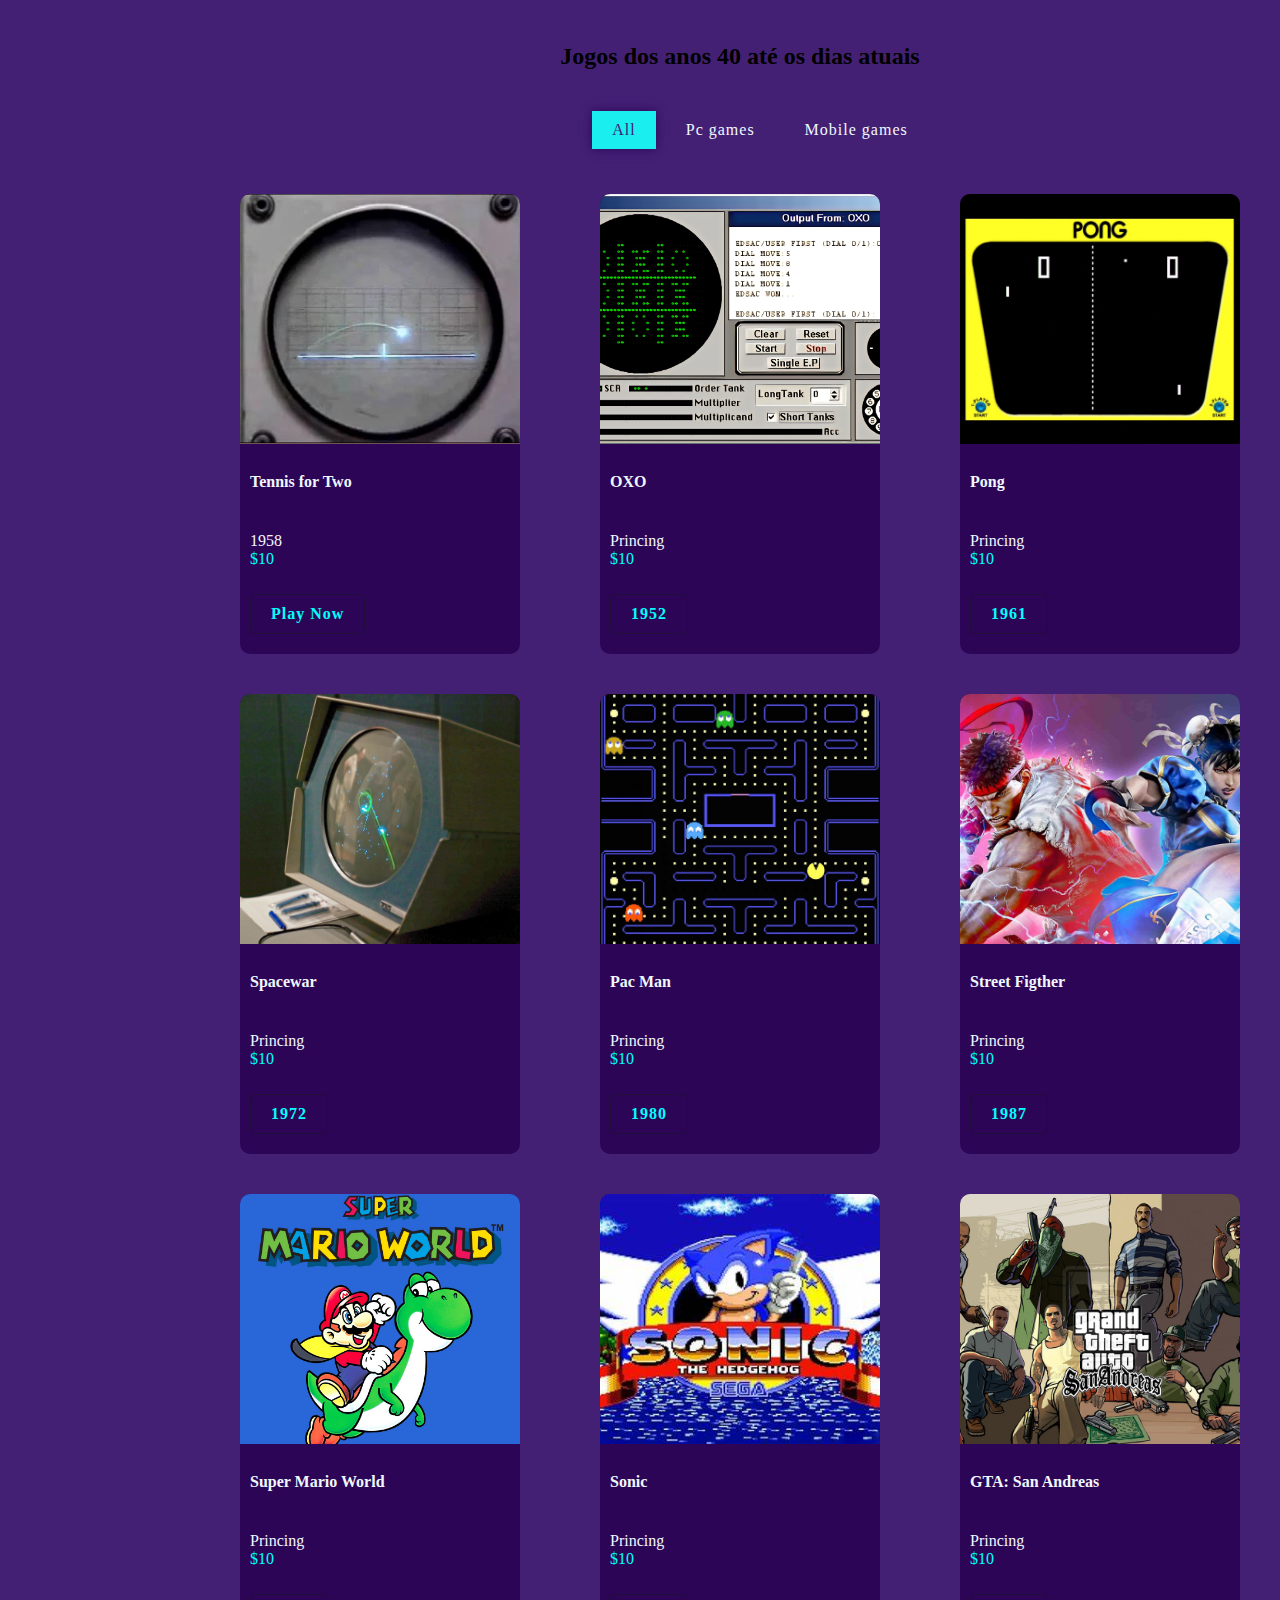
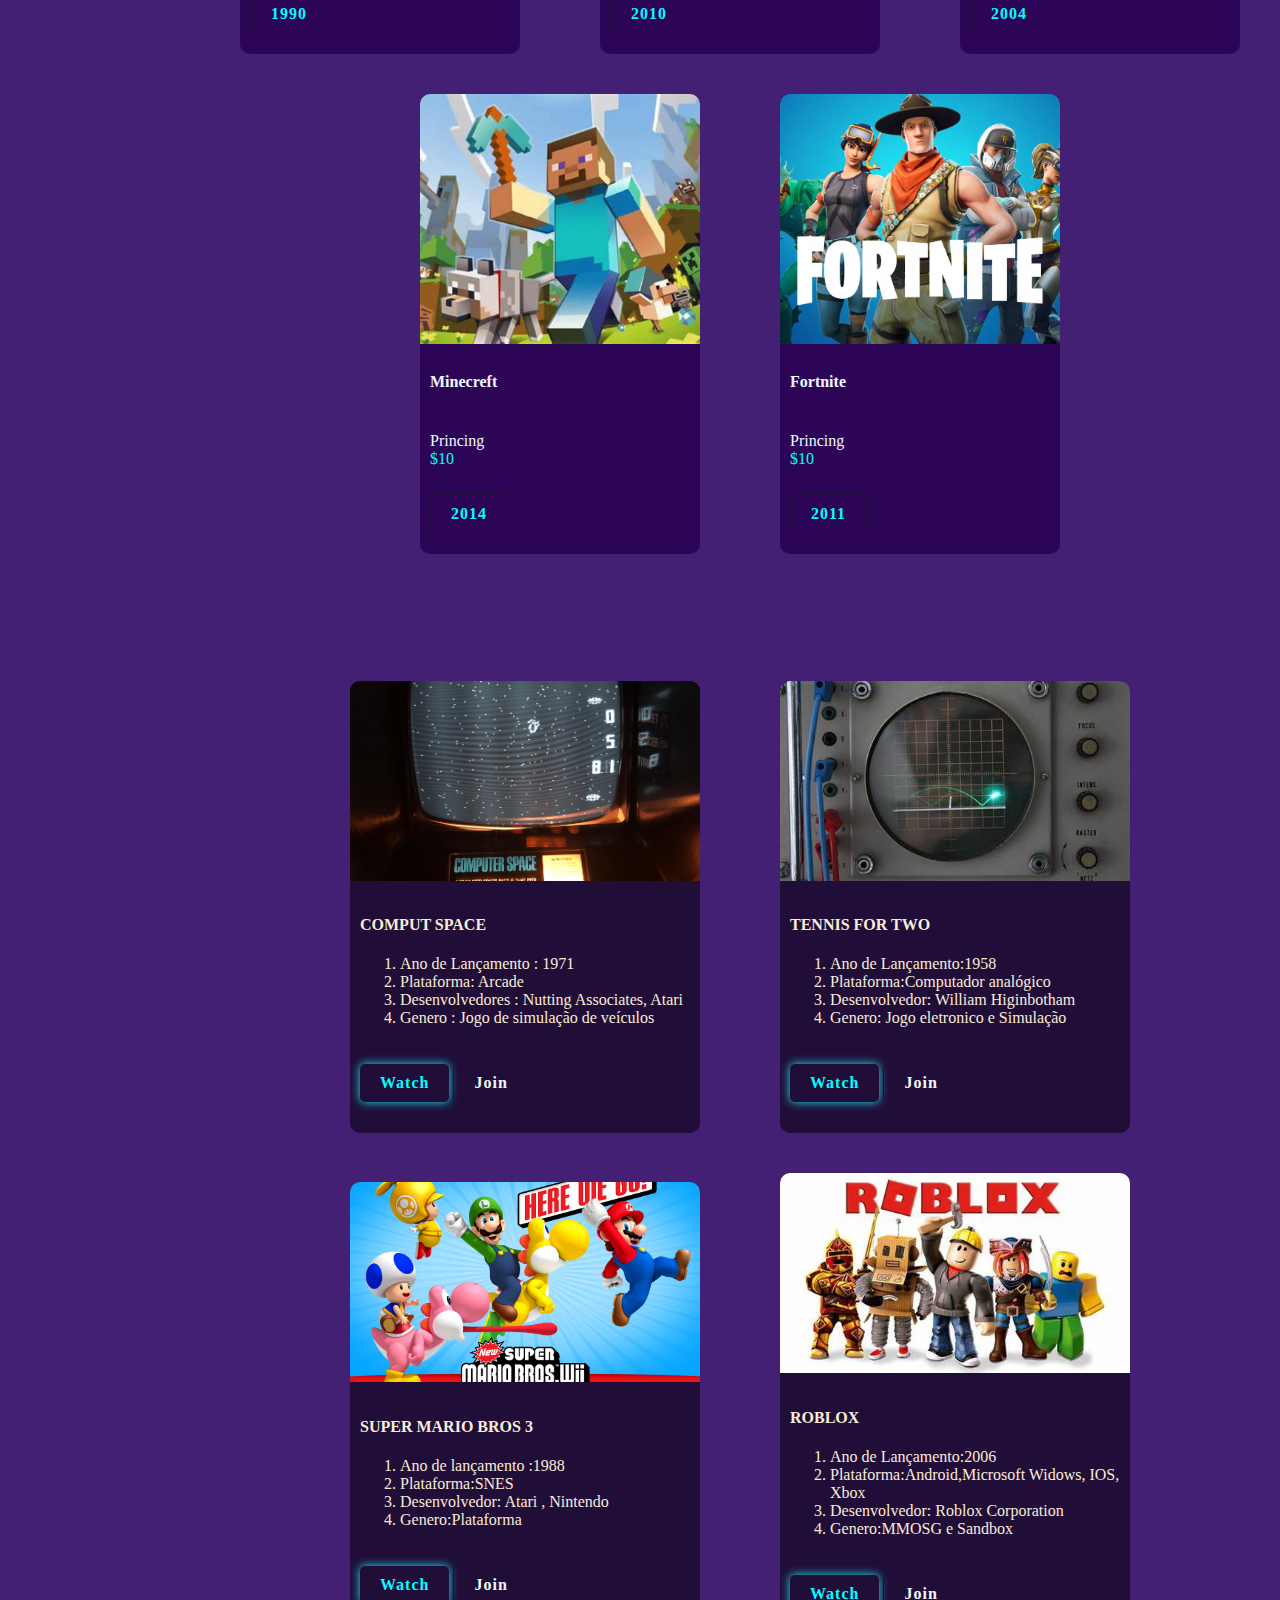
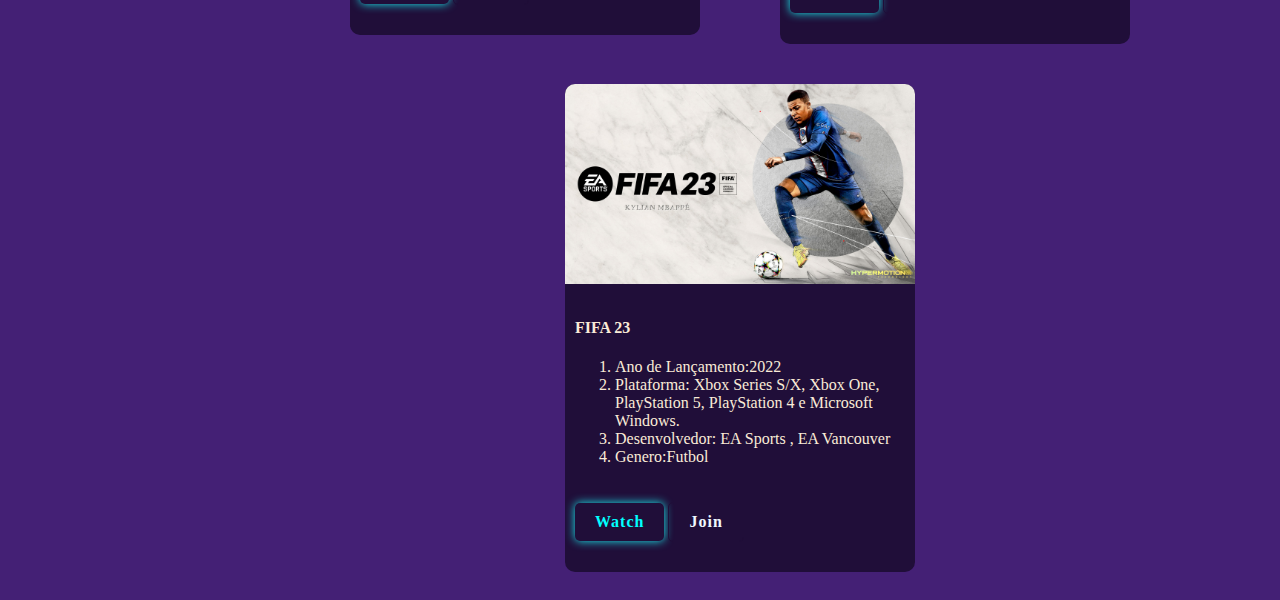
==== commit 33ed2b52: "Merge branch 'main' of https://github.com/Maia20-21/Jogos" ====
--- a/jogos.html.css/index.html
+++ b/jogos.html.css/index.html
@@ -13,7 +13,7 @@
          <ul class="nav">
             <li><a href="/Evolução.html">Home</a></li>
             <li><a href="/galeria.html">Galeria de Fotos </a></li>
-            <li><a href="/jogos.html.css/index.html">Ficha técnica</a></li>
+            <li><a href="/jogos.html.css/index.html">Jogos</a></li>
          </ul>
          <div class="action">
             <div class="searchBx">
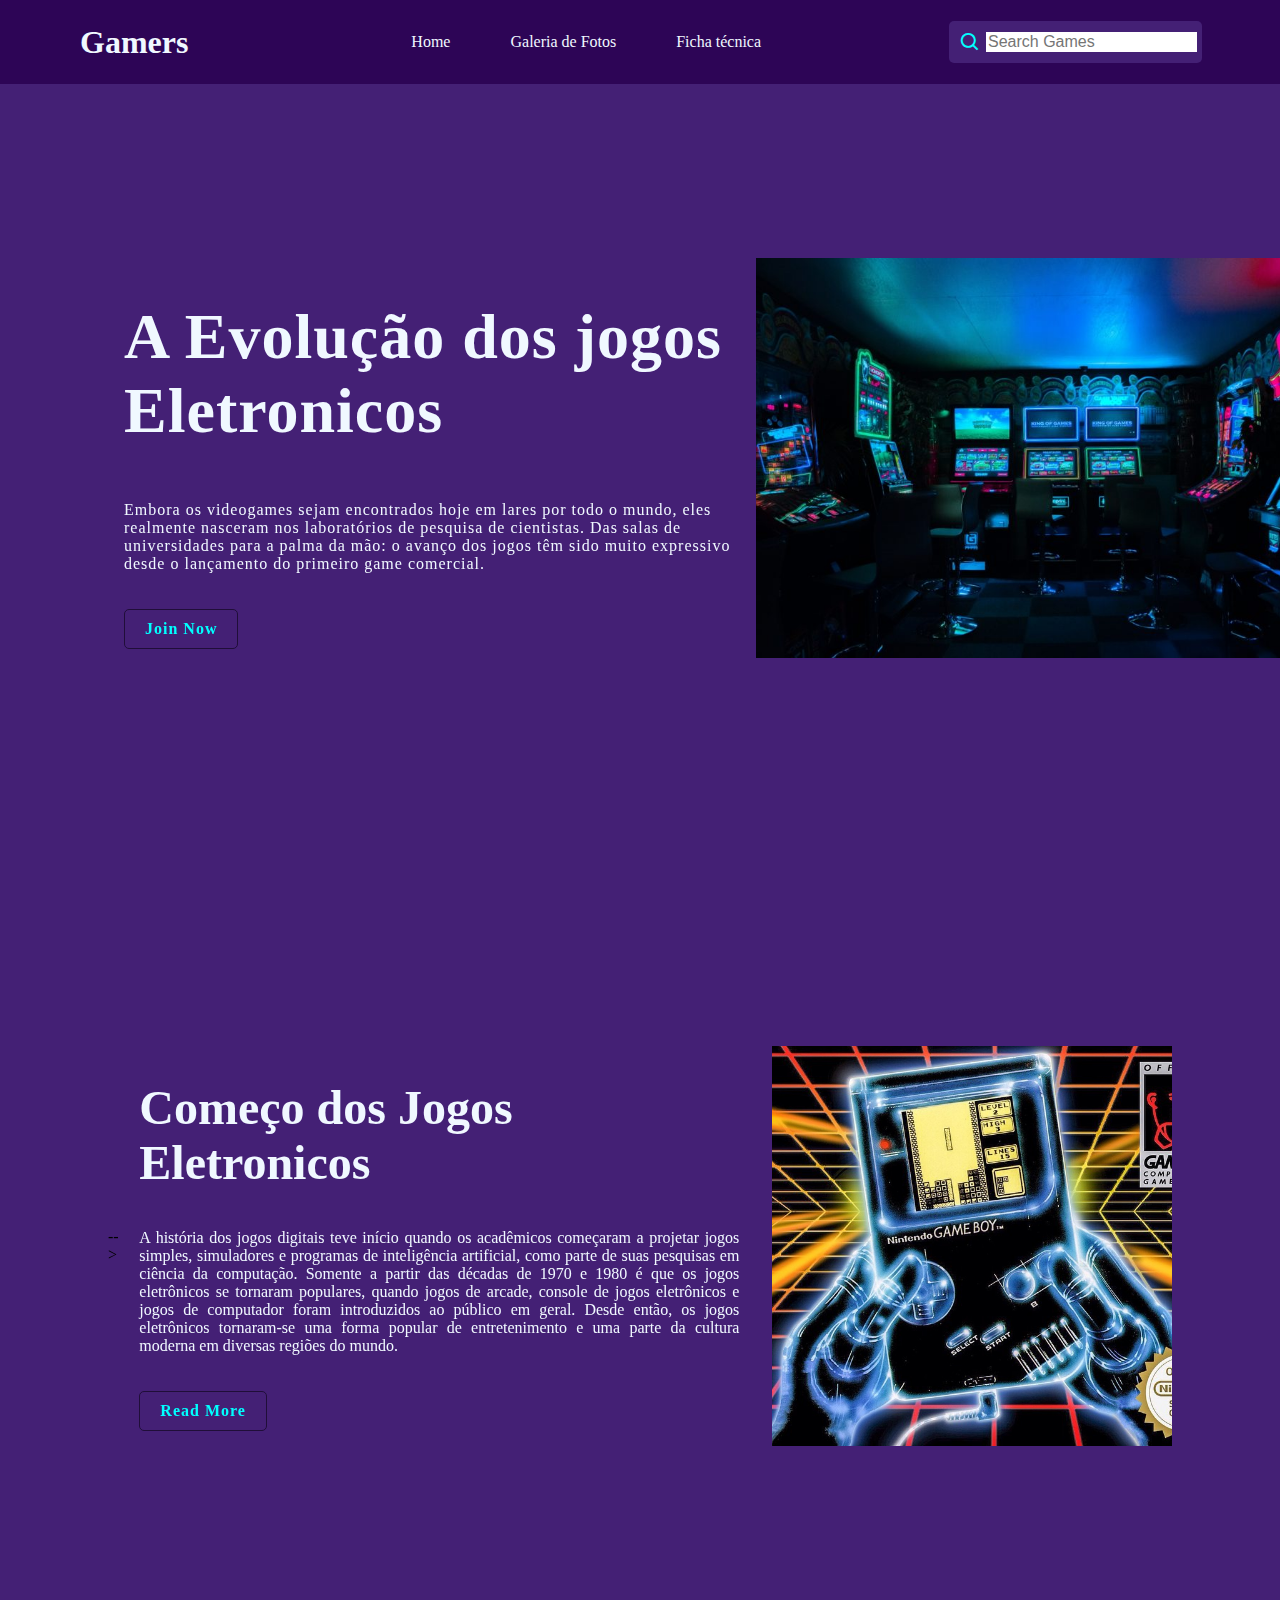
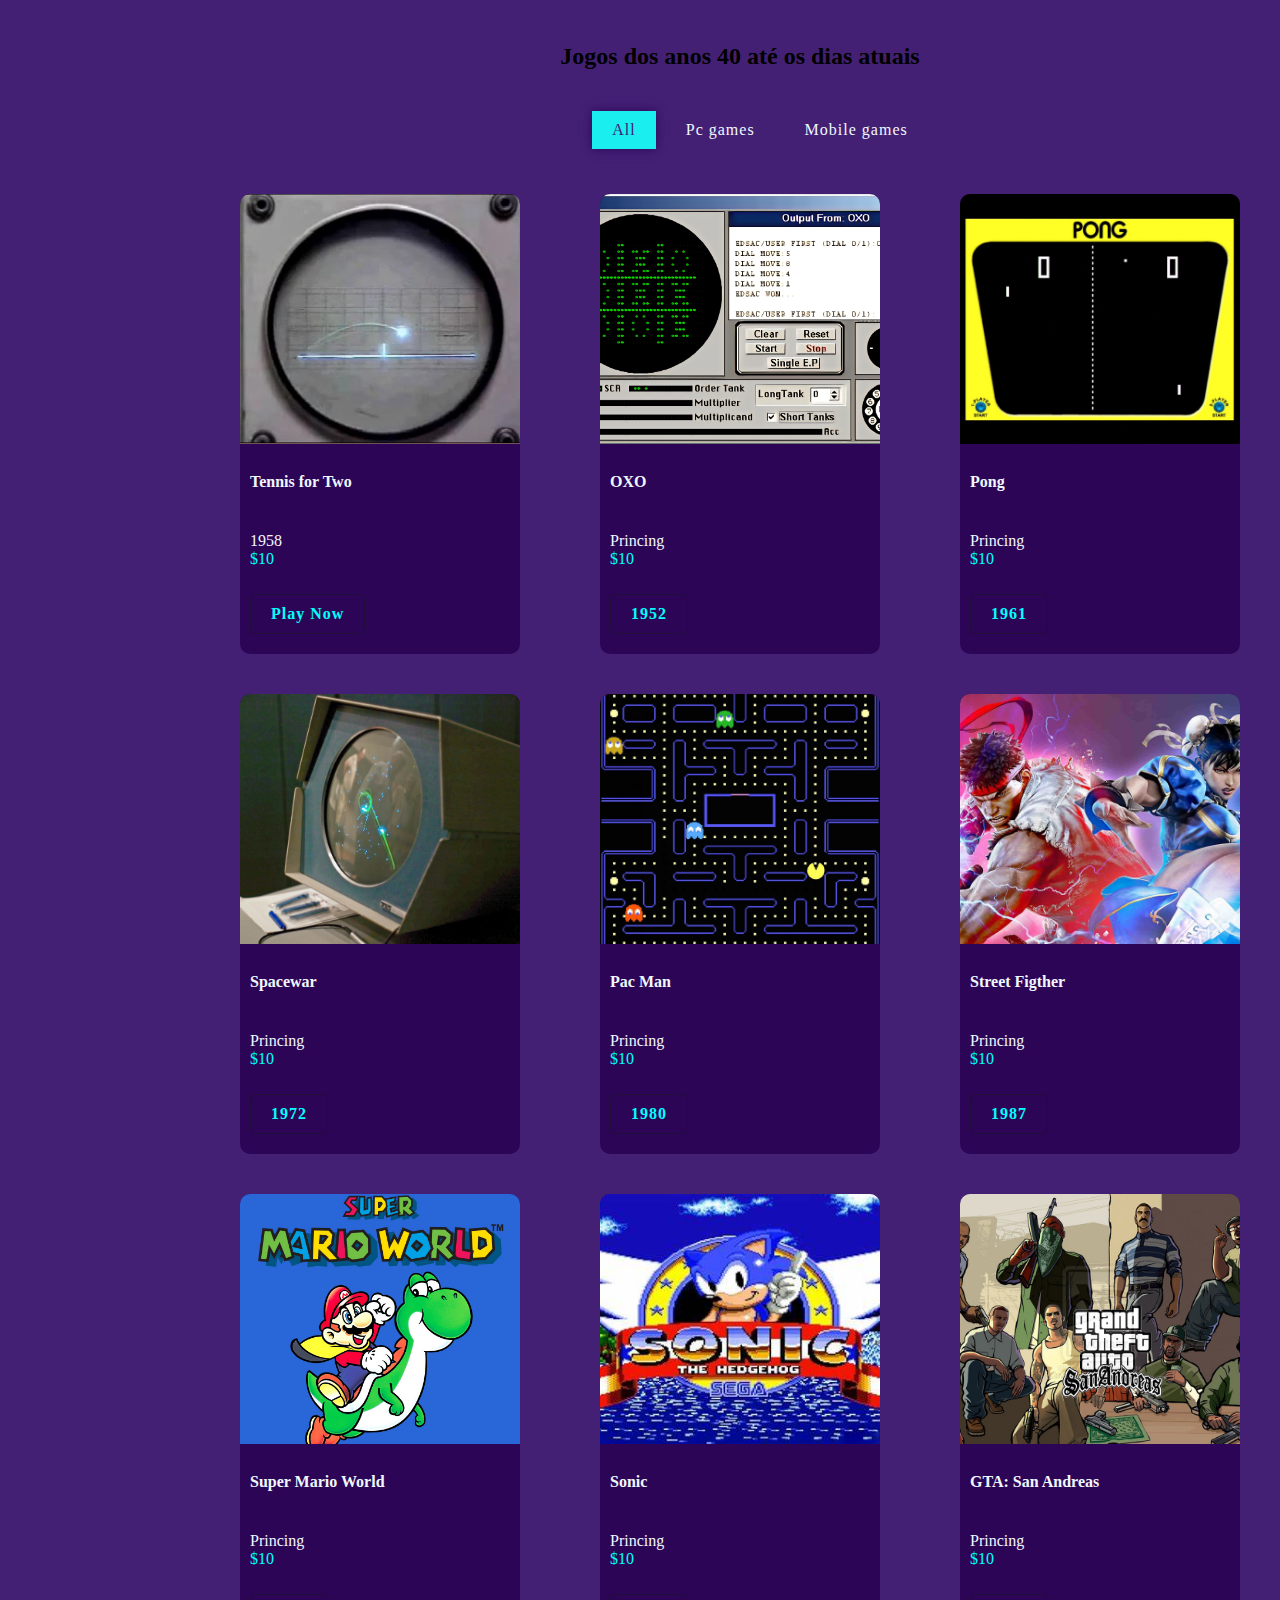
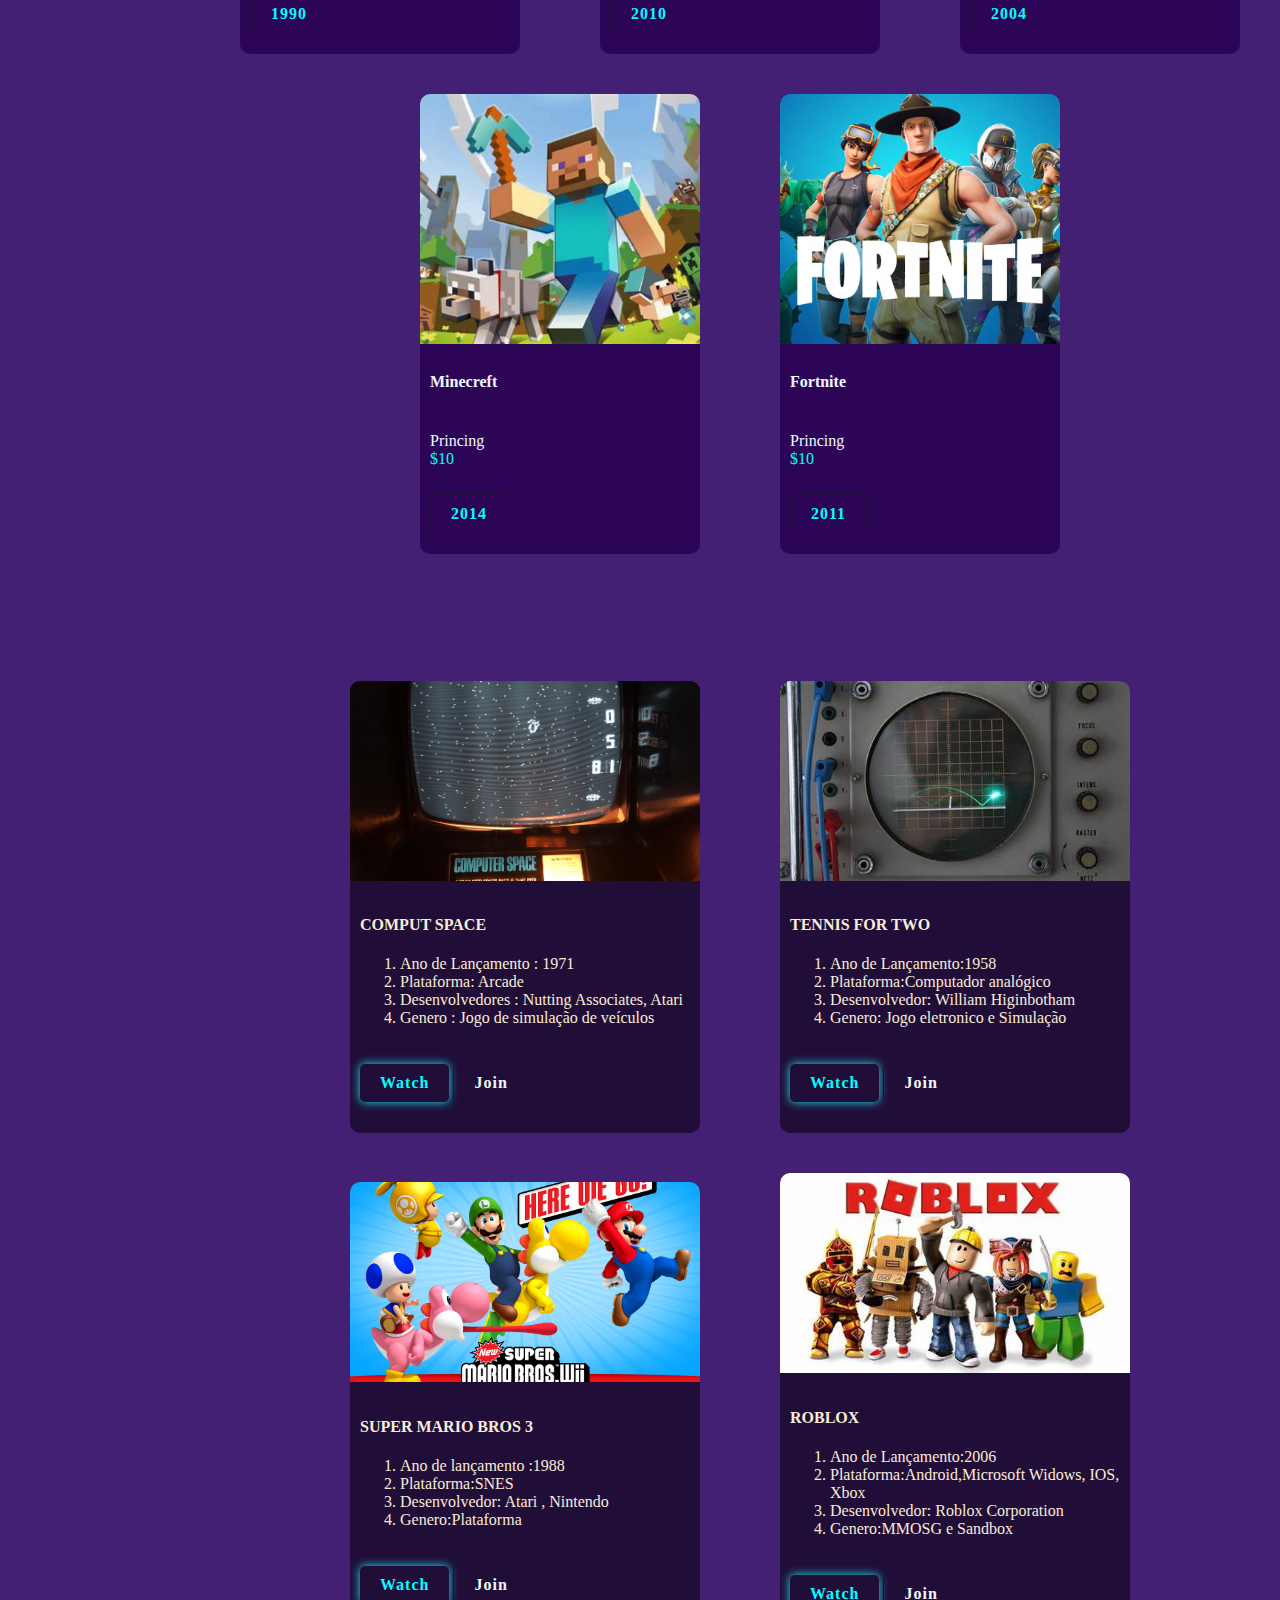
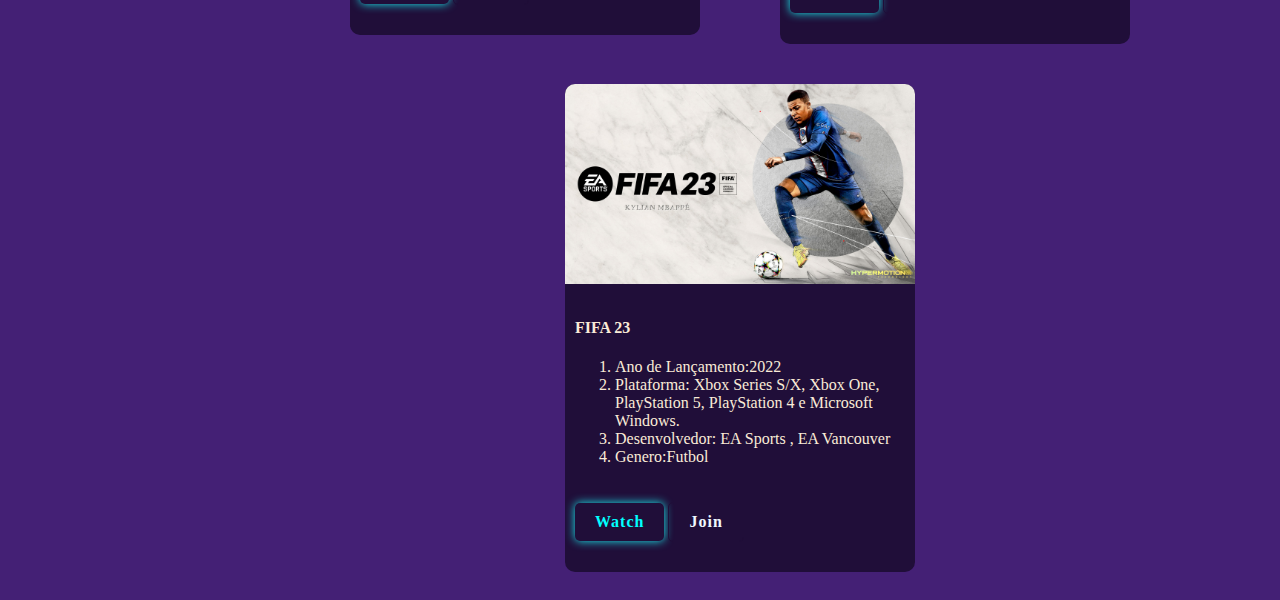
==== commit 7807b71a: "Update index.html" ====
--- a/jogos.html.css/index.html
+++ b/jogos.html.css/index.html
@@ -13,7 +13,7 @@
          <ul class="nav">
             <li><a href="/Evolução.html">Home</a></li>
             <li><a href="/galeria.html">Galeria de Fotos </a></li>
-            <li><a href="/jogos.html.css/index.html">Jogos</a></li>
+            <li><a href="/jogos.html.css/index.html">Ficha técnica</a></li>
          </ul>
          <div class="action">
             <div class="searchBx">
@@ -23,24 +23,24 @@
          </div>
          <div class="togglerMenu"></div>
       </header>
+      
+      <!-- Home Banner-->
+       <div class="banner" >
+            <div class="bg">
+               <div class="content">
+                  <h2> A Evolução dos jogos Eletronicos<br>
+                  </h2>
+                  <p> Embora os videogames sejam encontrados hoje em lares por todo o mundo, eles realmente nasceram nos laboratórios de pesquisa de cientistas. 
+                     Das salas de universidades para a palma da mão: o avanço dos jogos têm sido muito expressivo desde o lançamento do primeiro game comercial.
+                  </p>
+                  <a href="#" class="bnt"> Join Now</a>
+               </div>
+               <img src="imagens/imagem.01.jpg">
+            </div>
+         </div>
 
-      <!-- Home Banner-->
-      <div class="banner" >
-         <div class="bg">
-            <div class="content">
-               <h2> A Evolução dos jogos Eletronicos<br>
-               </h2>
-               <p> Embora os videogames sejam encontrados hoje em lares por todo o mundo, eles realmente nasceram nos laboratórios de pesquisa de cientistas. 
-                  Das salas de universidades para a palma da mão: o avanço dos jogos têm sido muito expressivo desde o lançamento do primeiro game comercial.
-               </p>
-               <a href="#" class="bnt"> Join Now</a>
-            </div>
-            <img src="imagens/imagem.01.jpg">
-         </div>
-      </div>
-      
       <!--About-->
-      <div class="about" id="about">
+     <div class="about" id="about"> -->
          <div class="contentBx">
             <h2> Começo dos Jogos Eletronicos</h2>
             <p>A história dos jogos digitais teve início quando os acadêmicos começaram a projetar jogos simples, simuladores e programas de inteligência artificial, como parte de suas pesquisas em ciência da computação. Somente a partir das décadas de 1970 e 1980 é que os jogos eletrônicos se tornaram populares, quando jogos de arcade, console de jogos eletrônicos e jogos de computador foram introduzidos ao público em geral. Desde então, os jogos eletrônicos tornaram-se uma forma popular de entretenimento e uma parte da cultura moderna em diversas regiões do mundo.
@@ -49,6 +49,9 @@
          </div>
          <img src="imagens/imagem.02.jpg" width="400px">
       </div>
+
+
+
       <!-- Games -->
       <div class="games" id="games">
          <h2> Jogos dos anos 40 até os dias atuais </h2>
--- a/jogos.html.css/style.css
+++ b/jogos.html.css/style.css
@@ -94,7 +94,7 @@
   .banner .bg{
     position: relative;
     width: 100%;
-    min-width: 100vh;
+    min-height: 100vh;
     display: flex;
     justify-content: center;
     align-items: center;
@@ -105,12 +105,12 @@
     height: 100%;
   }
   .banner .bg .content h2 {
-    font-size: 3em;
+    font-size: 4em;
     color: aliceblue;
     letter-spacing: 1px;
   }  
   .banner .bg .content p {
-    font-size: 4em;
+    font-size: 1em;
     color:aliceblue
     letter-spacing: 1px;
   
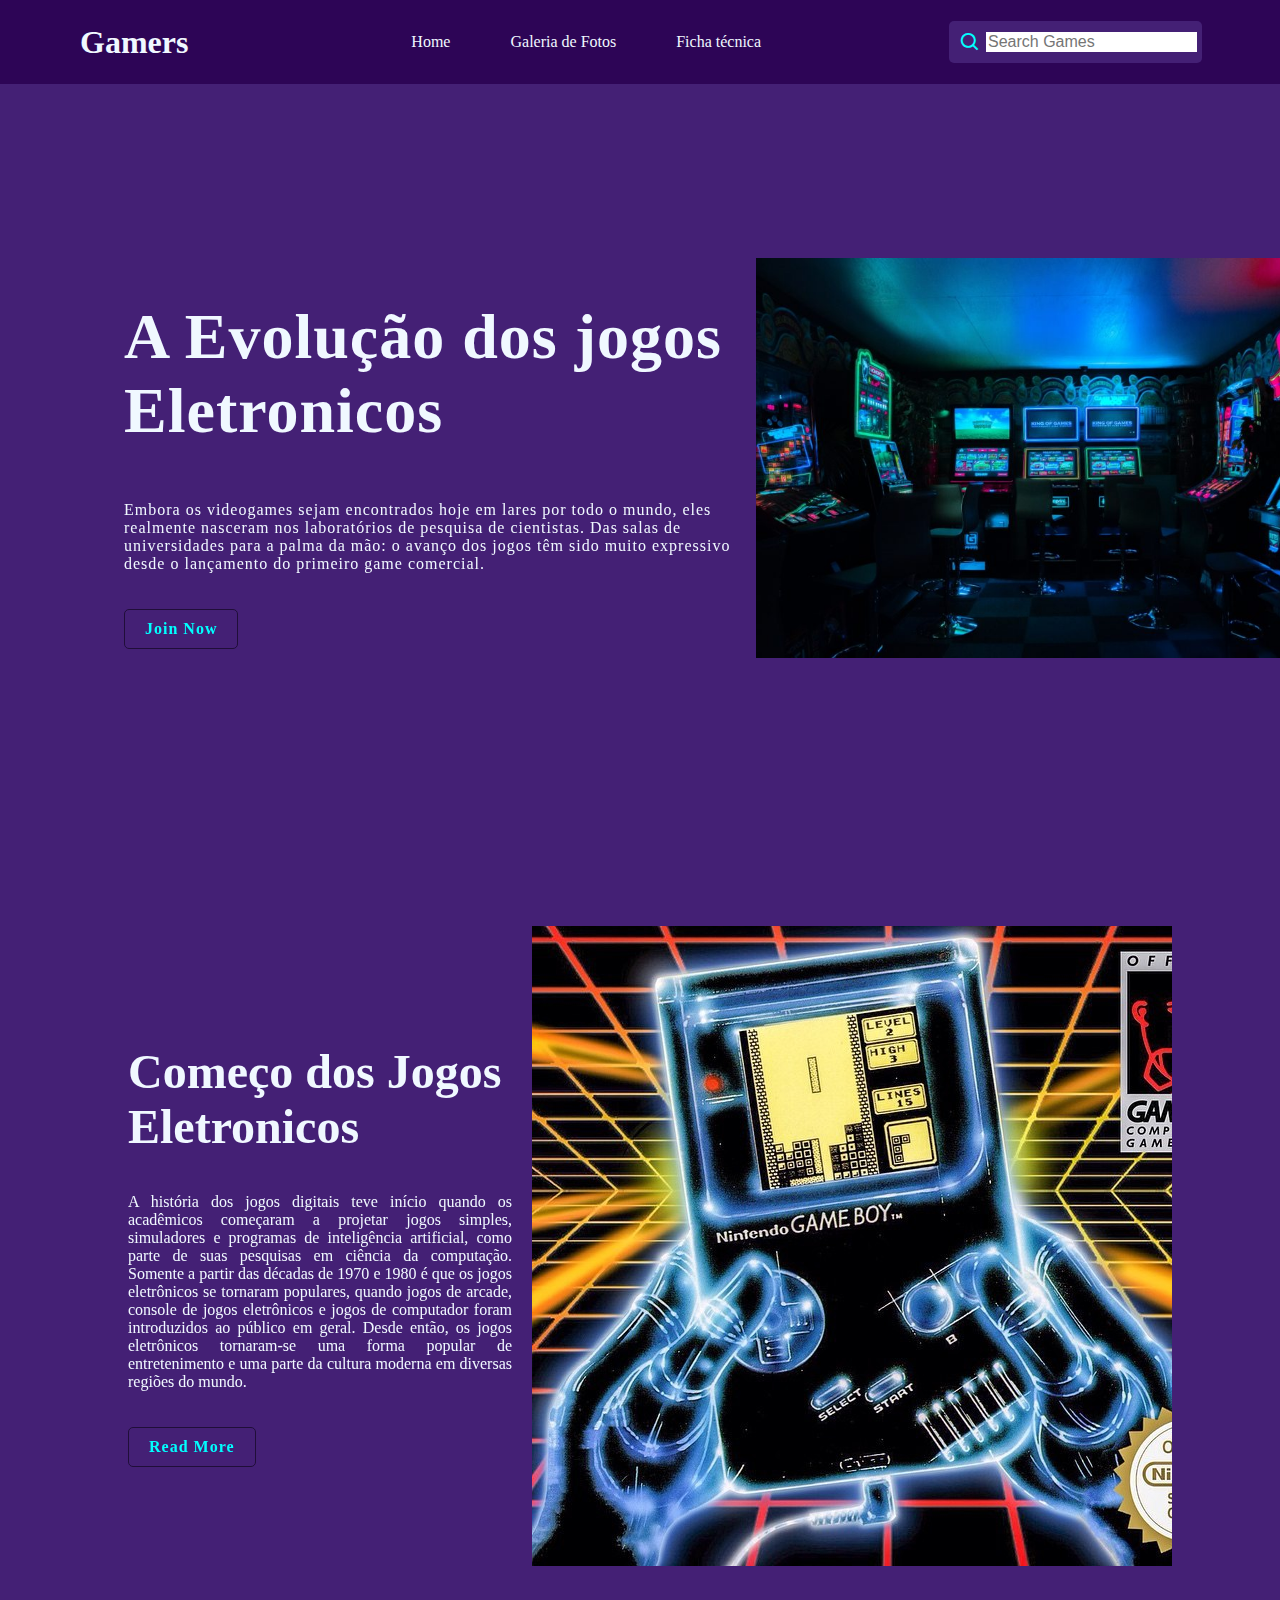
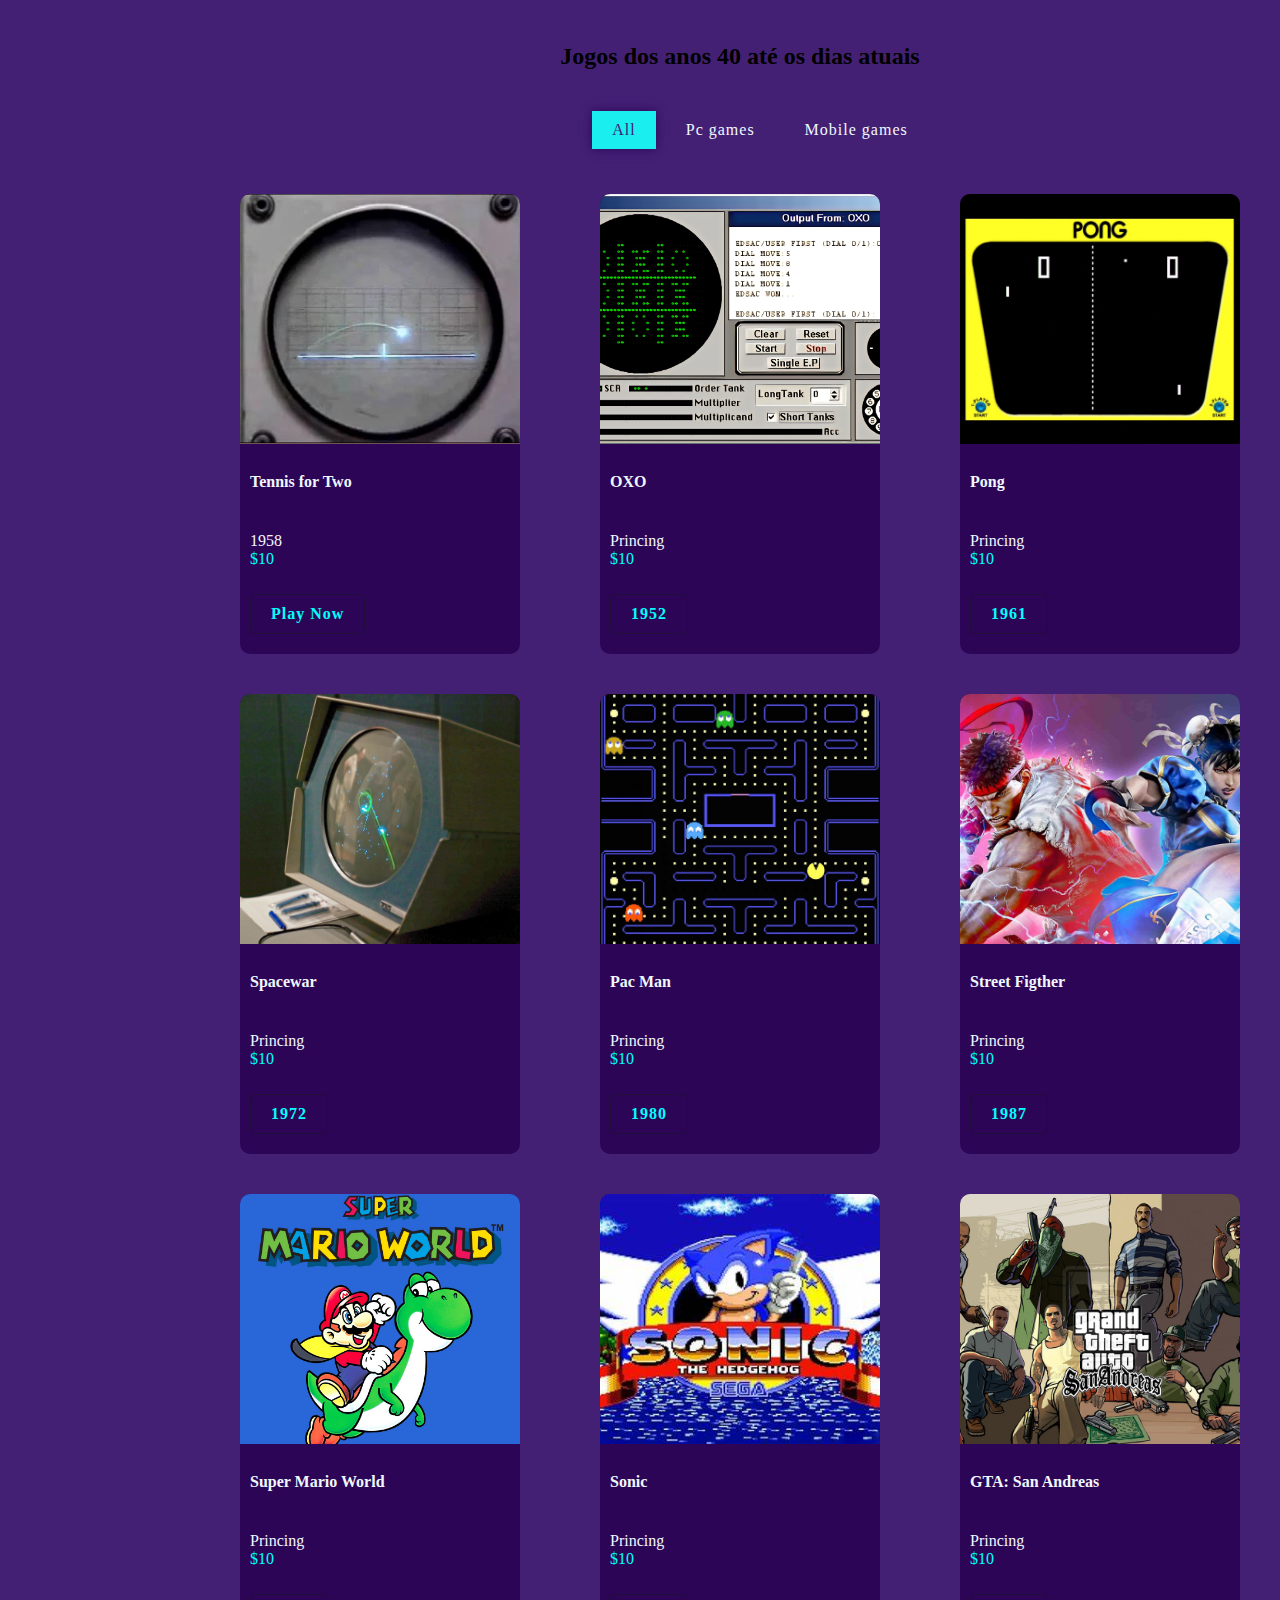
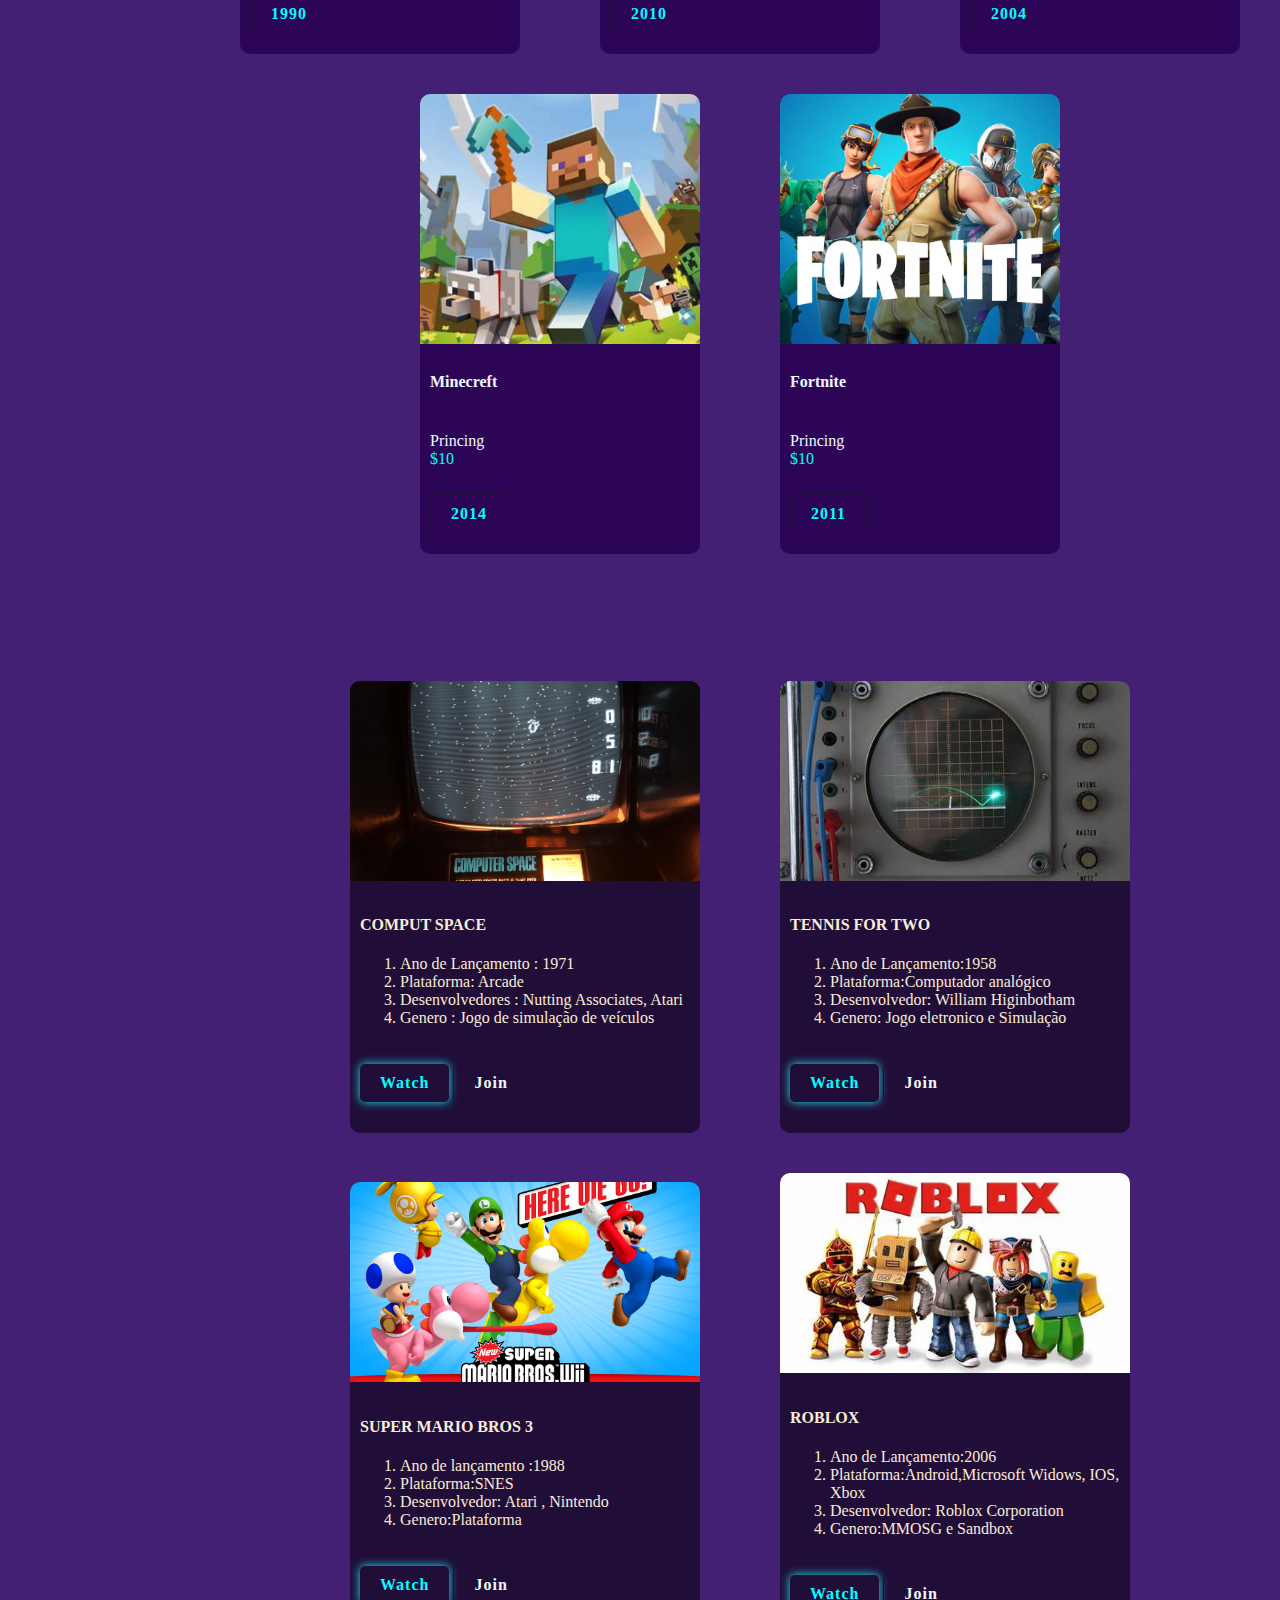
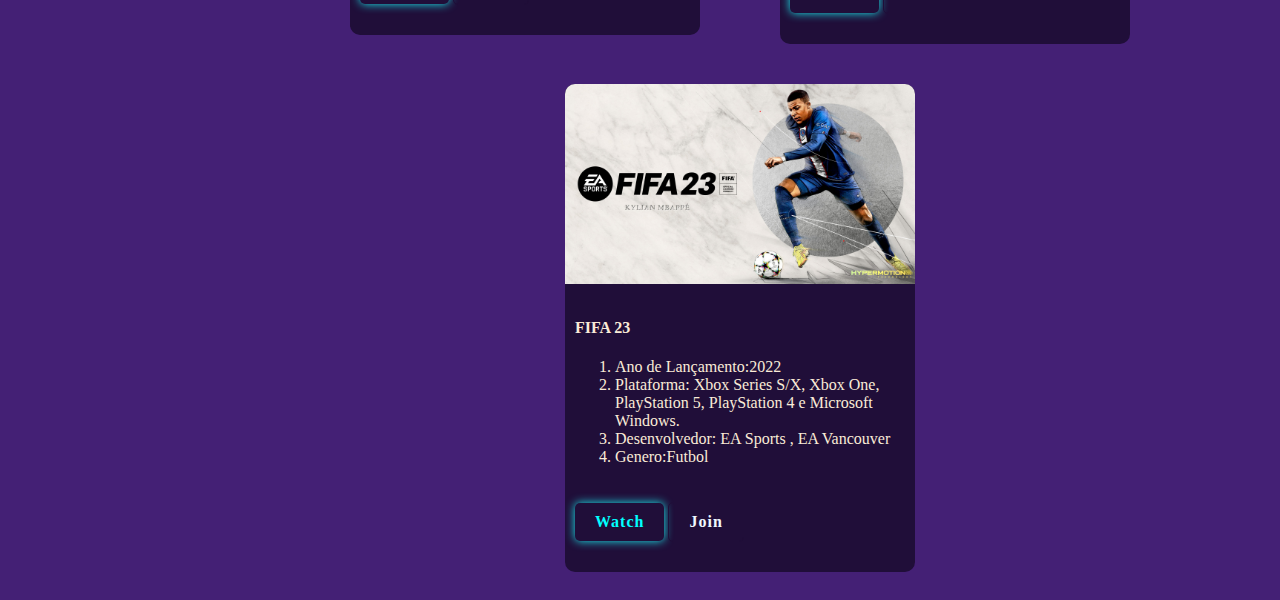
==== commit 30700de7: "Update index.html" ====
--- a/jogos.html.css/index.html
+++ b/jogos.html.css/index.html
@@ -28,7 +28,7 @@
        <div class="banner" >
             <div class="bg">
                <div class="content">
-                  <h2> A Evolução dos jogos Eletronicos<br>
+                  <h2> A Evolução dos jogos Eletronicos
                   </h2>
                   <p> Embora os videogames sejam encontrados hoje em lares por todo o mundo, eles realmente nasceram nos laboratórios de pesquisa de cientistas. 
                      Das salas de universidades para a palma da mão: o avanço dos jogos têm sido muito expressivo desde o lançamento do primeiro game comercial.
@@ -40,14 +40,14 @@
          </div>
 
       <!--About-->
-     <div class="about" id="about"> -->
+     <div class="about" id="about"> 
          <div class="contentBx">
             <h2> Começo dos Jogos Eletronicos</h2>
             <p>A história dos jogos digitais teve início quando os acadêmicos começaram a projetar jogos simples, simuladores e programas de inteligência artificial, como parte de suas pesquisas em ciência da computação. Somente a partir das décadas de 1970 e 1980 é que os jogos eletrônicos se tornaram populares, quando jogos de arcade, console de jogos eletrônicos e jogos de computador foram introduzidos ao público em geral. Desde então, os jogos eletrônicos tornaram-se uma forma popular de entretenimento e uma parte da cultura moderna em diversas regiões do mundo.
             </p>
             <a href="#">Read More </a>
          </div>
-         <img src="imagens/imagem.02.jpg" width="400px">
+         <img src="imagens/imagem.02.jpg" >
       </div>
 
 
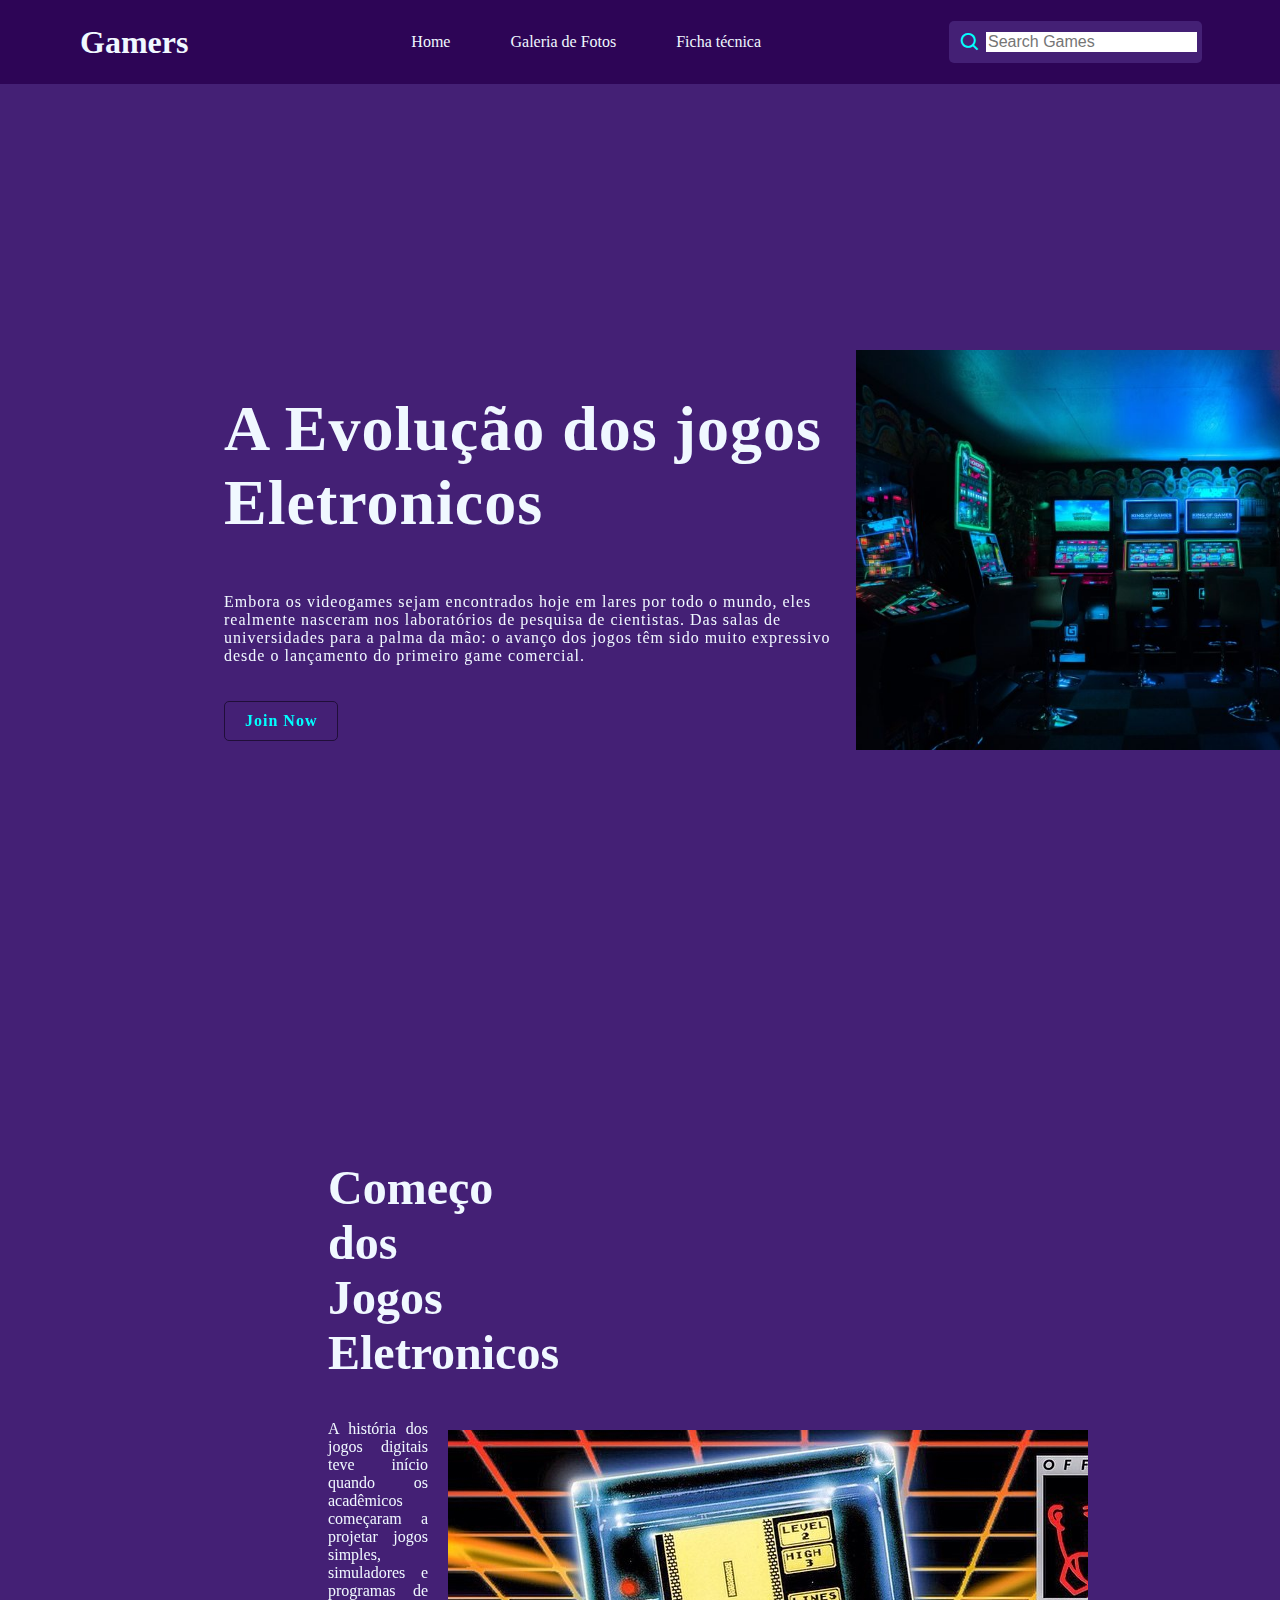
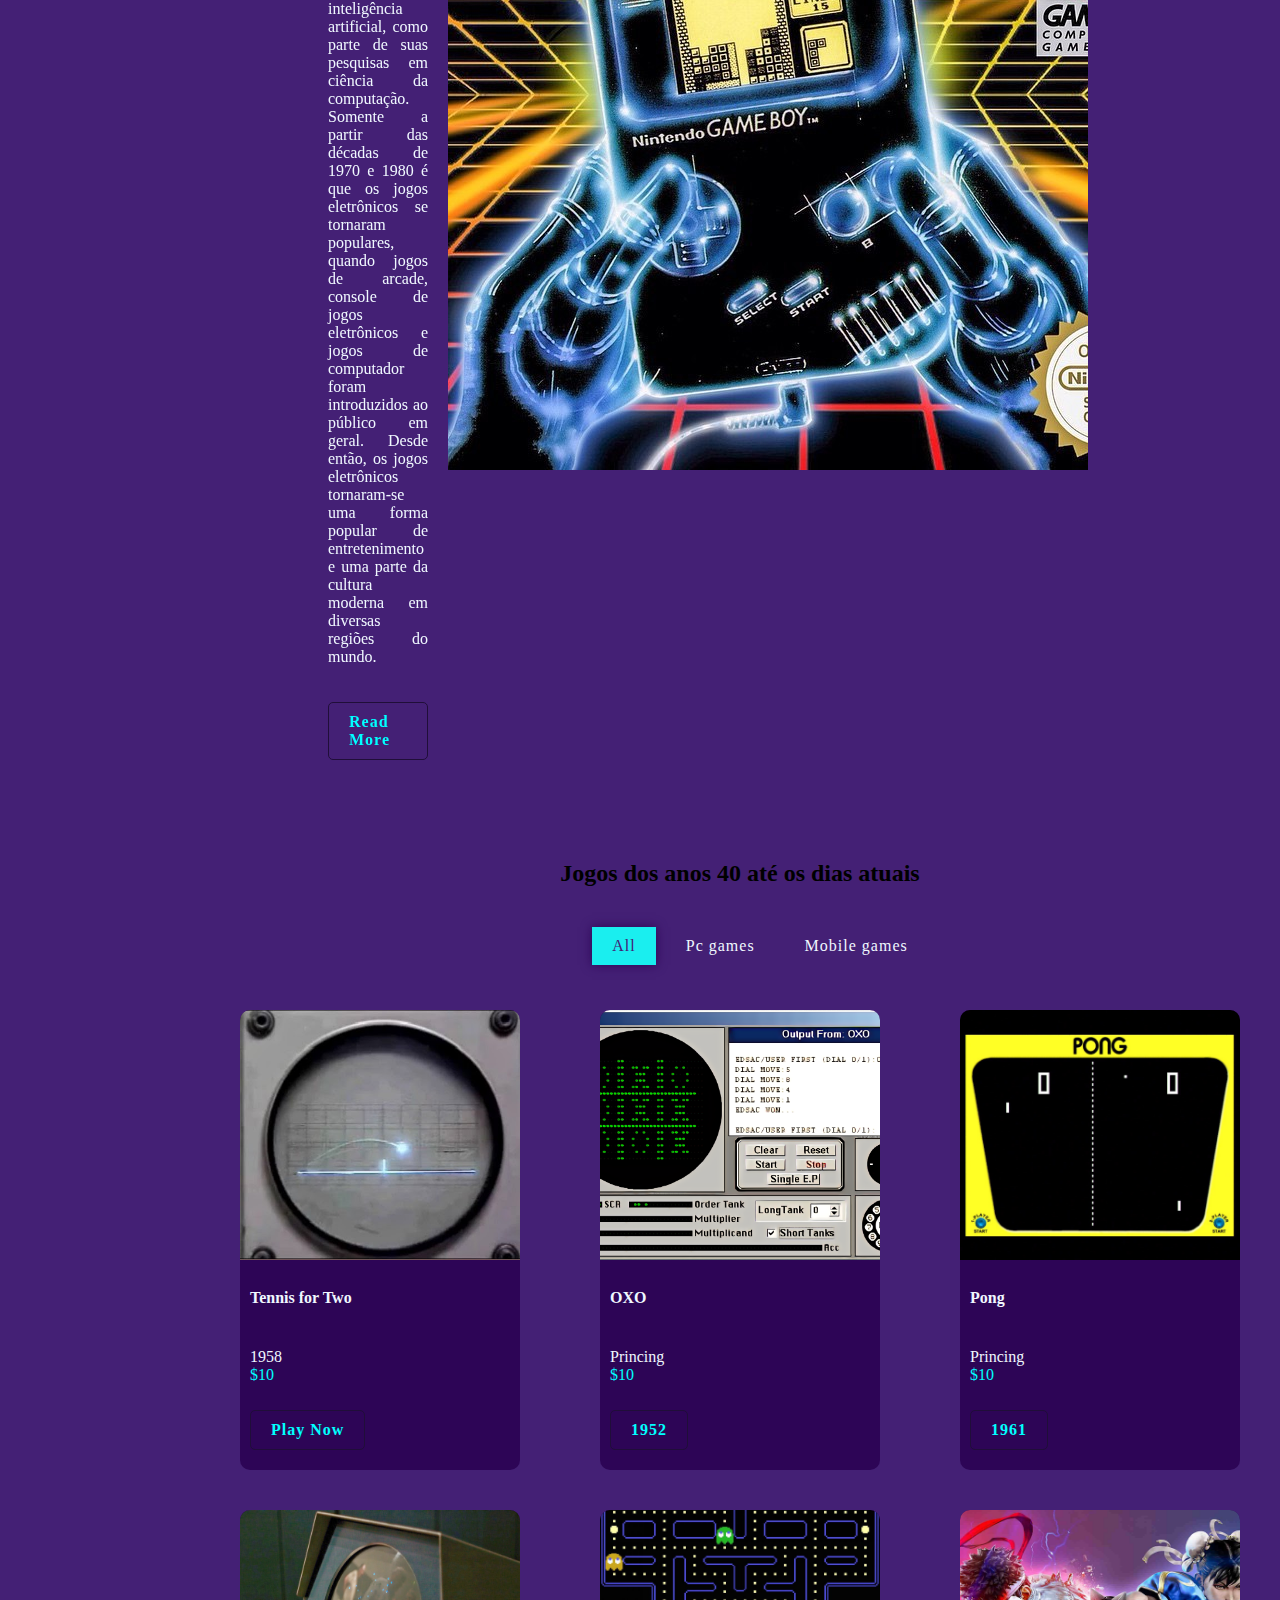
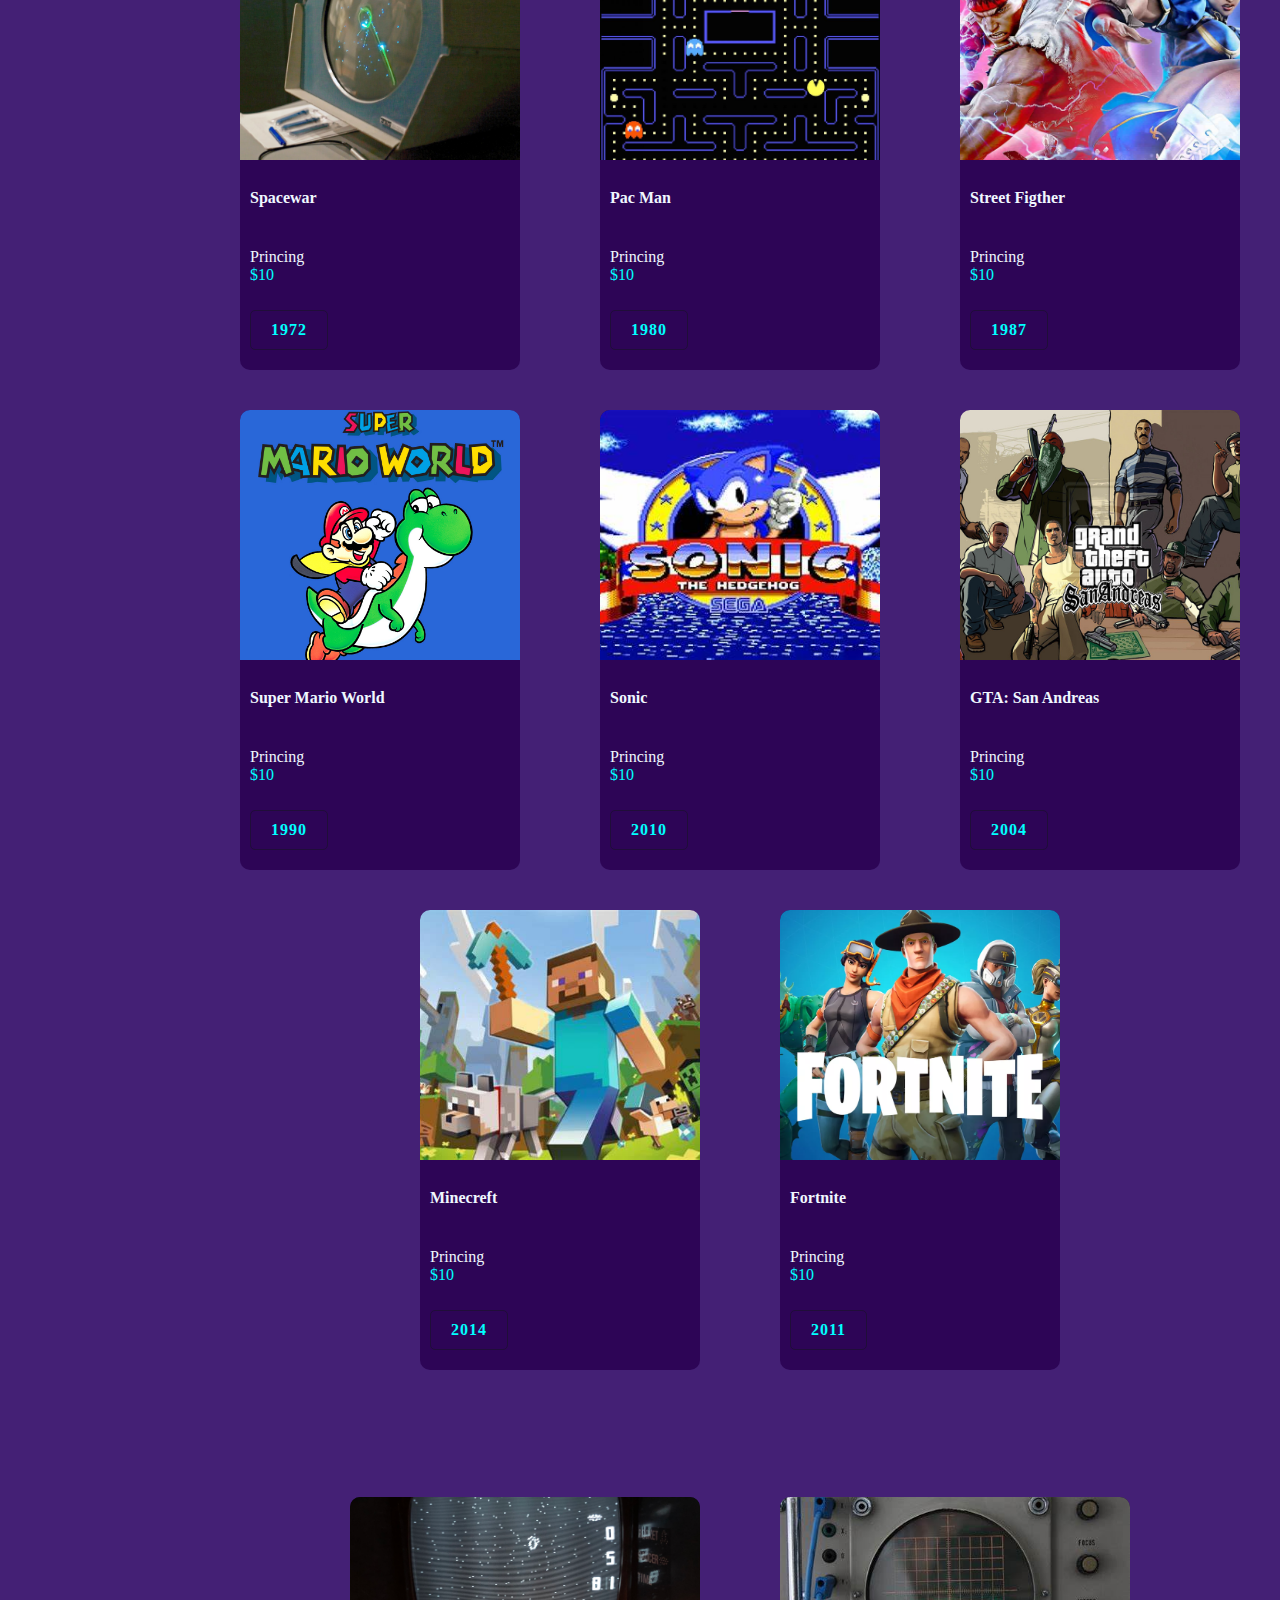
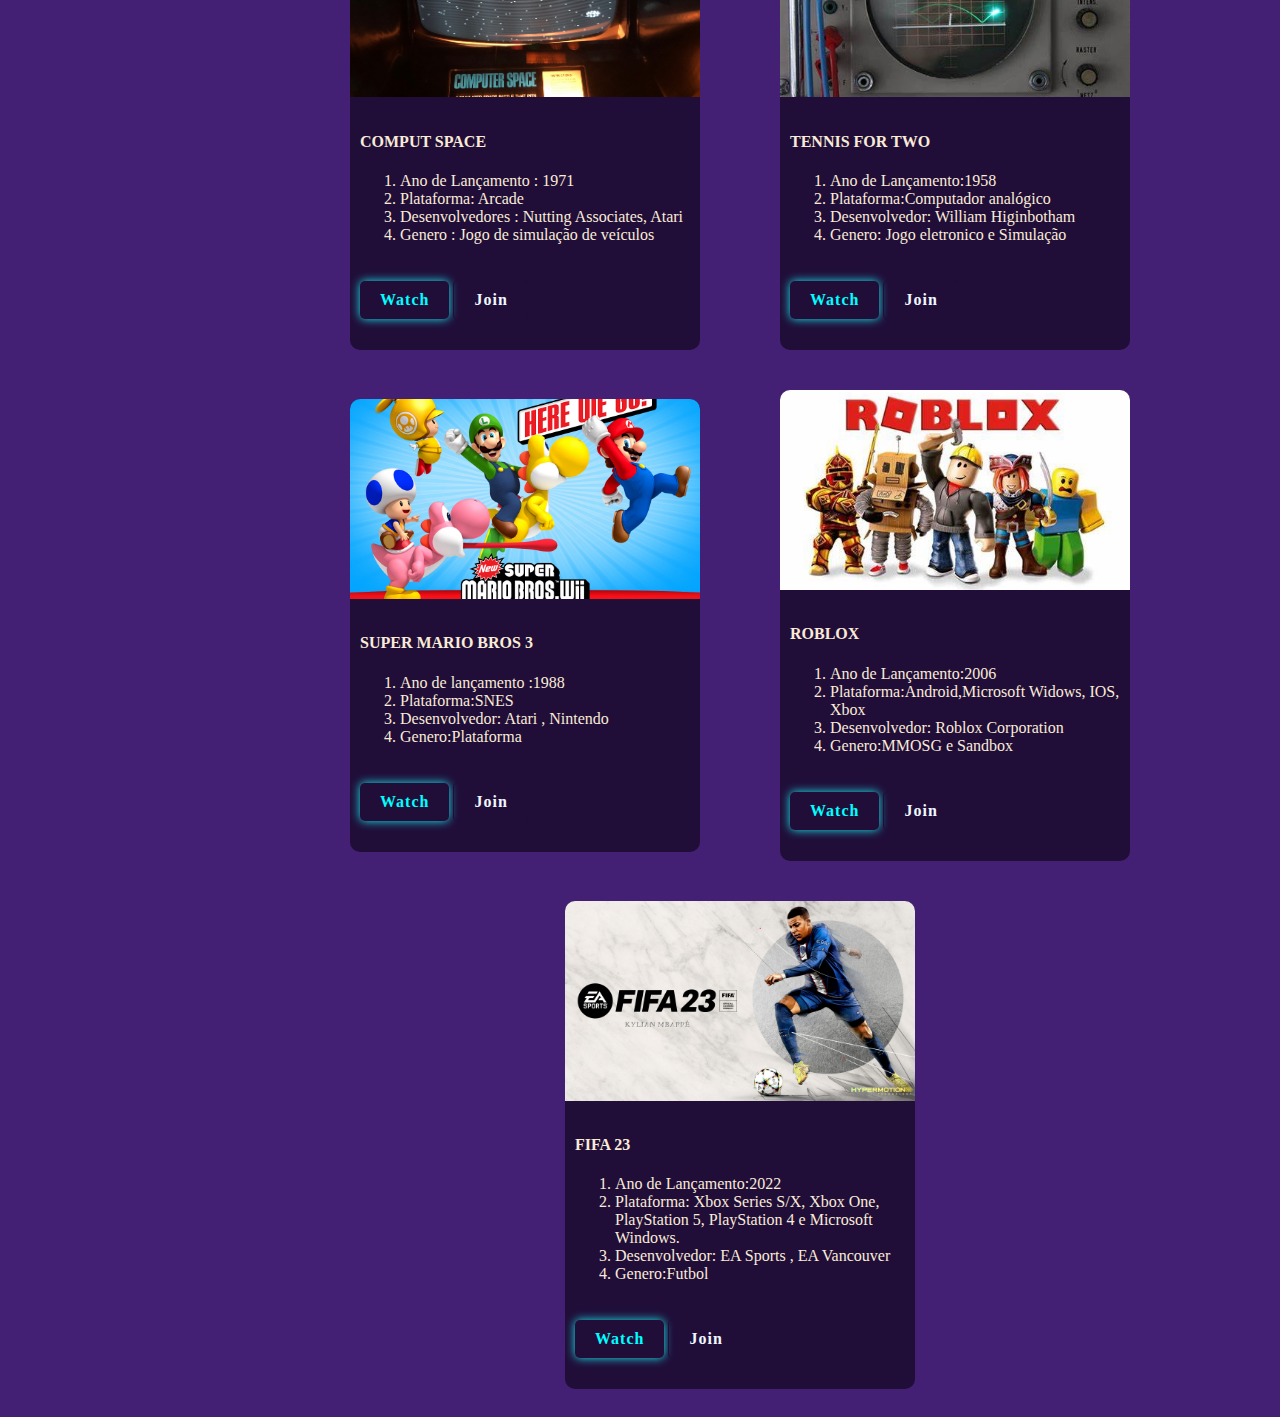
==== commit bd059a45: "Update index.html" ====
--- a/jogos.html.css/index.html
+++ b/jogos.html.css/index.html
@@ -40,15 +40,15 @@
          </div>
 
       <!--About-->
-     <div class="about" id="about"> 
+      <div class="about" id="about"> 
          <div class="contentBx">
-            <h2> Começo dos Jogos Eletronicos</h2>
-            <p>A história dos jogos digitais teve início quando os acadêmicos começaram a projetar jogos simples, simuladores e programas de inteligência artificial, como parte de suas pesquisas em ciência da computação. Somente a partir das décadas de 1970 e 1980 é que os jogos eletrônicos se tornaram populares, quando jogos de arcade, console de jogos eletrônicos e jogos de computador foram introduzidos ao público em geral. Desde então, os jogos eletrônicos tornaram-se uma forma popular de entretenimento e uma parte da cultura moderna em diversas regiões do mundo.
-            </p>
-            <a href="#">Read More </a>
-         </div>
-         <img src="imagens/imagem.02.jpg" >
-      </div>
+           <h2> Começo dos Jogos Eletronicos</h2>
+           <p>A história dos jogos digitais teve início quando os acadêmicos começaram a projetar jogos simples, simuladores e programas de inteligência artificial, como parte de suas pesquisas em ciência da computação. Somente a partir das décadas de 1970 e 1980 é que os jogos eletrônicos se tornaram populares, quando jogos de arcade, console de jogos eletrônicos e jogos de computador foram introduzidos ao público em geral. Desde então, os jogos eletrônicos tornaram-se uma forma popular de entretenimento e uma parte da cultura moderna em diversas regiões do mundo.</p>
+           <a href="#">Read More</a>
+         </div>
+         <img src="imagens/imagem.02.jpg">
+       </div>
+       
 
 
 
--- a/jogos.html.css/style.css
+++ b/jogos.html.css/style.css
@@ -83,6 +83,9 @@
   }
   /* Home Banner */
   .banner{
+    margin: 100px;
+  }
+  .banner{
     position: relative;
     width: 100%;
     min-height: 100vh;
@@ -142,11 +145,22 @@
     width: 600px;
   }
   /* about */
+  .about{
+    .about {
+      position: relative;
+      width: 100%;
+      min-height: 75vh;
+      padding: 0px 300px;
+      display: flex;
+      align-items: center;
+    }
+    
+  }
   .about {
     position: relative;
-    width: 100;
+    width: 100px;
     min-height: 75vh;
-    padding: 0px 100px;
+    padding: 0px 300px;
     display: flex;
     justify-content: space-between;
     align-items: center;
@@ -163,7 +177,7 @@
     color: aliceblue;
   }
   .about  .contentBx p{
-    max-width: 600px;
+    max-width: 100%;
     text-align: justify;
     color: aliceblue;
   
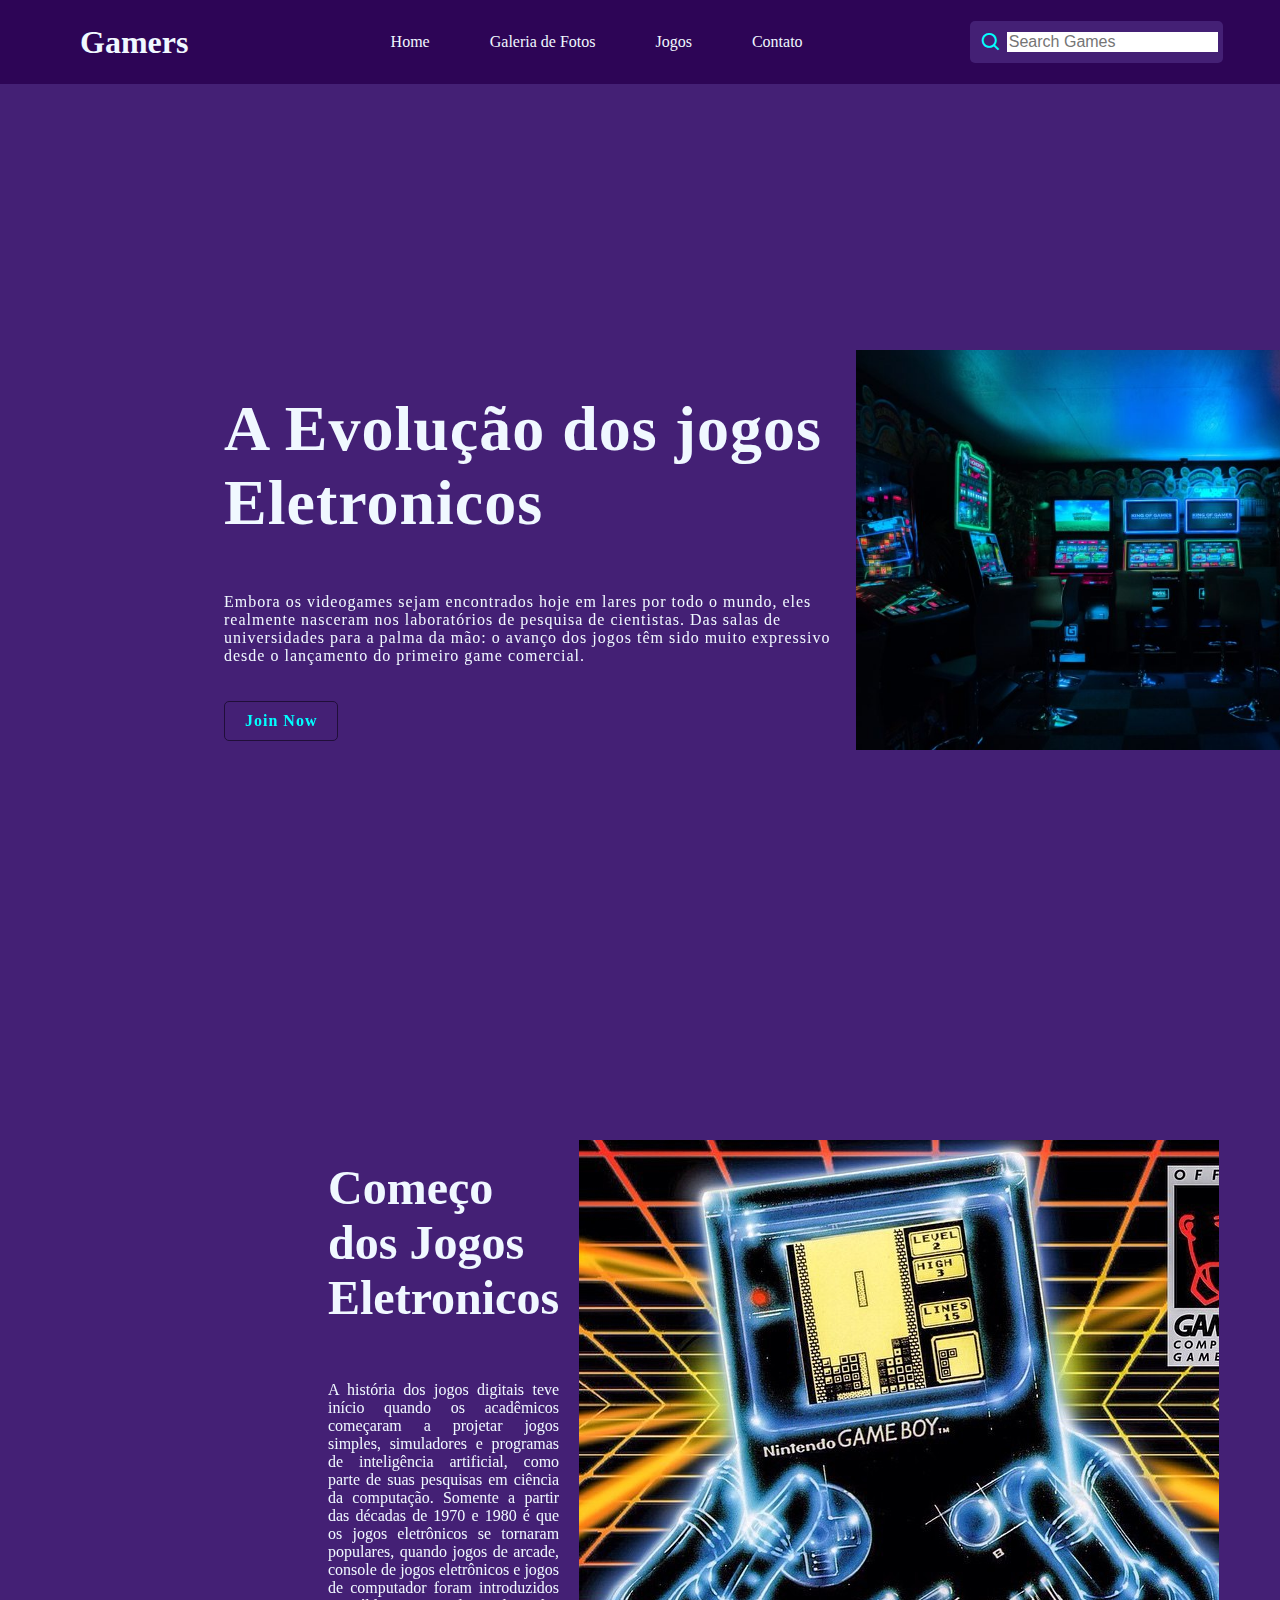
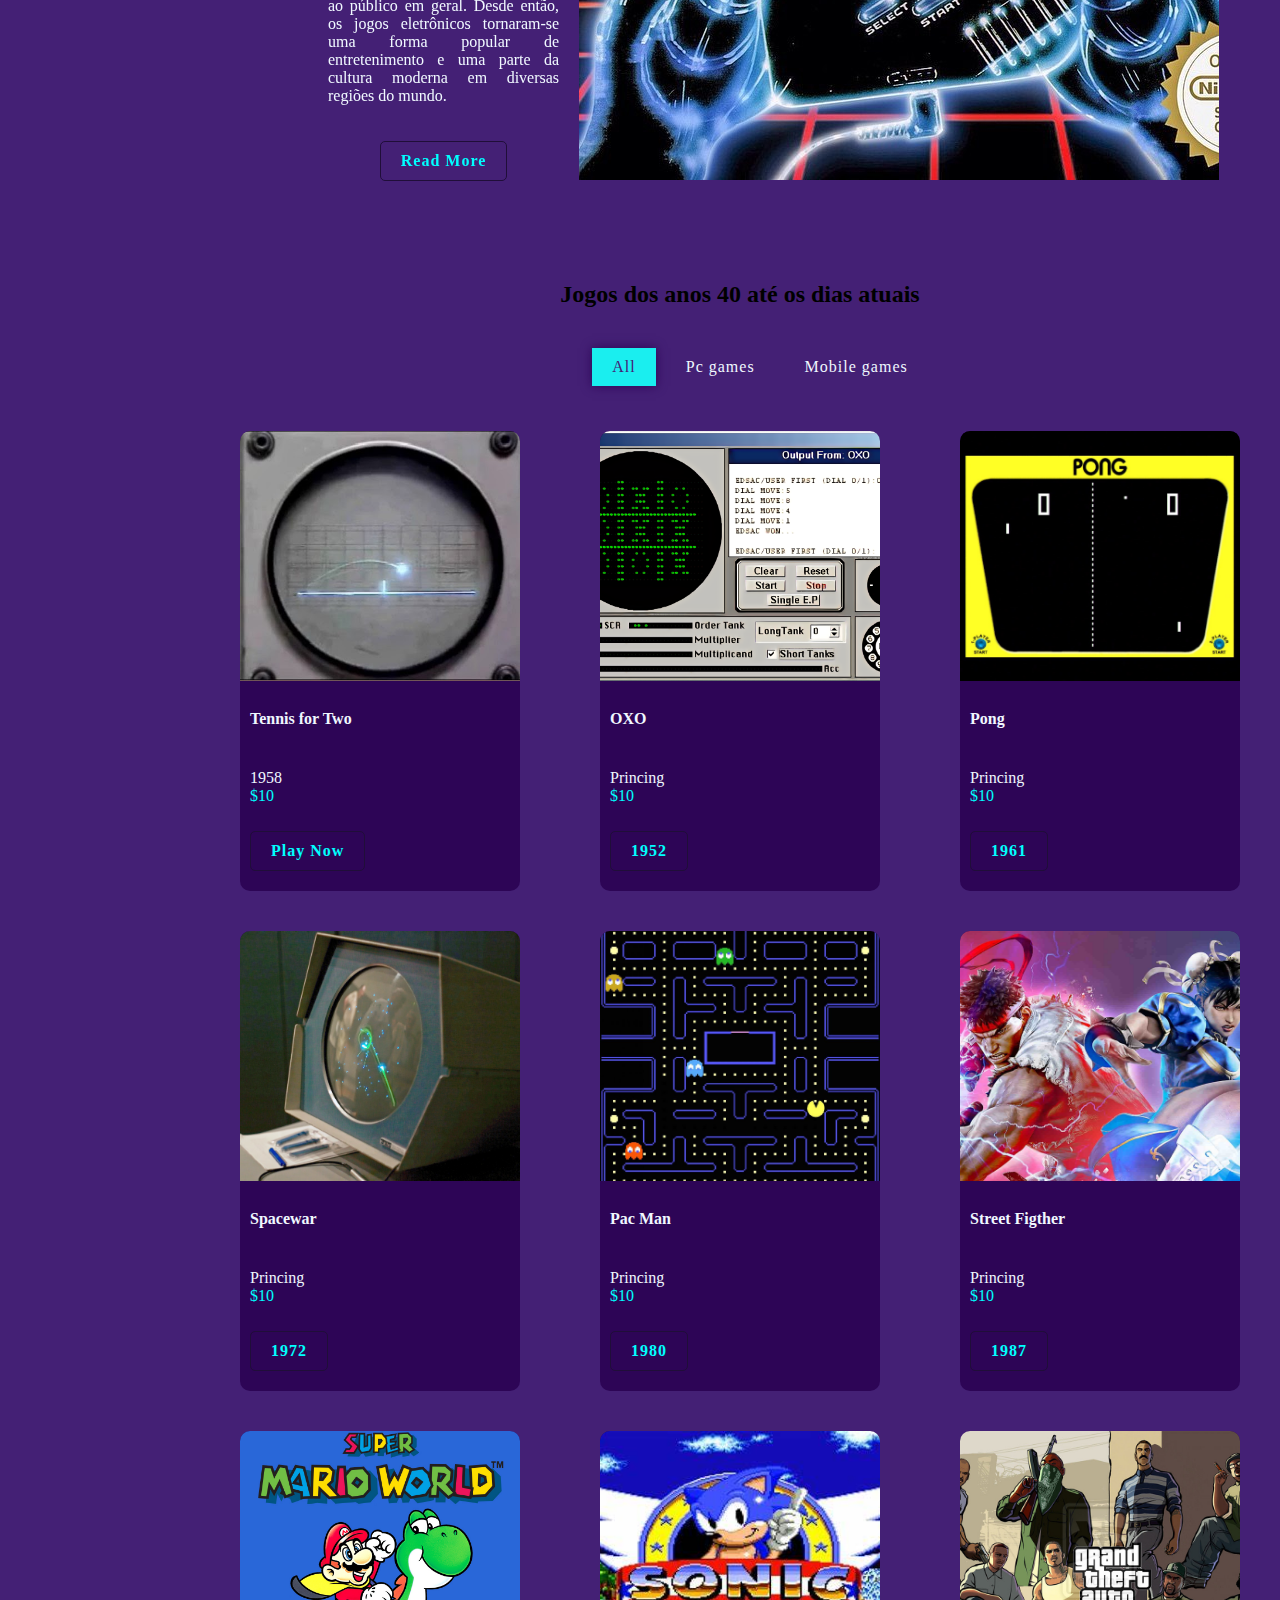
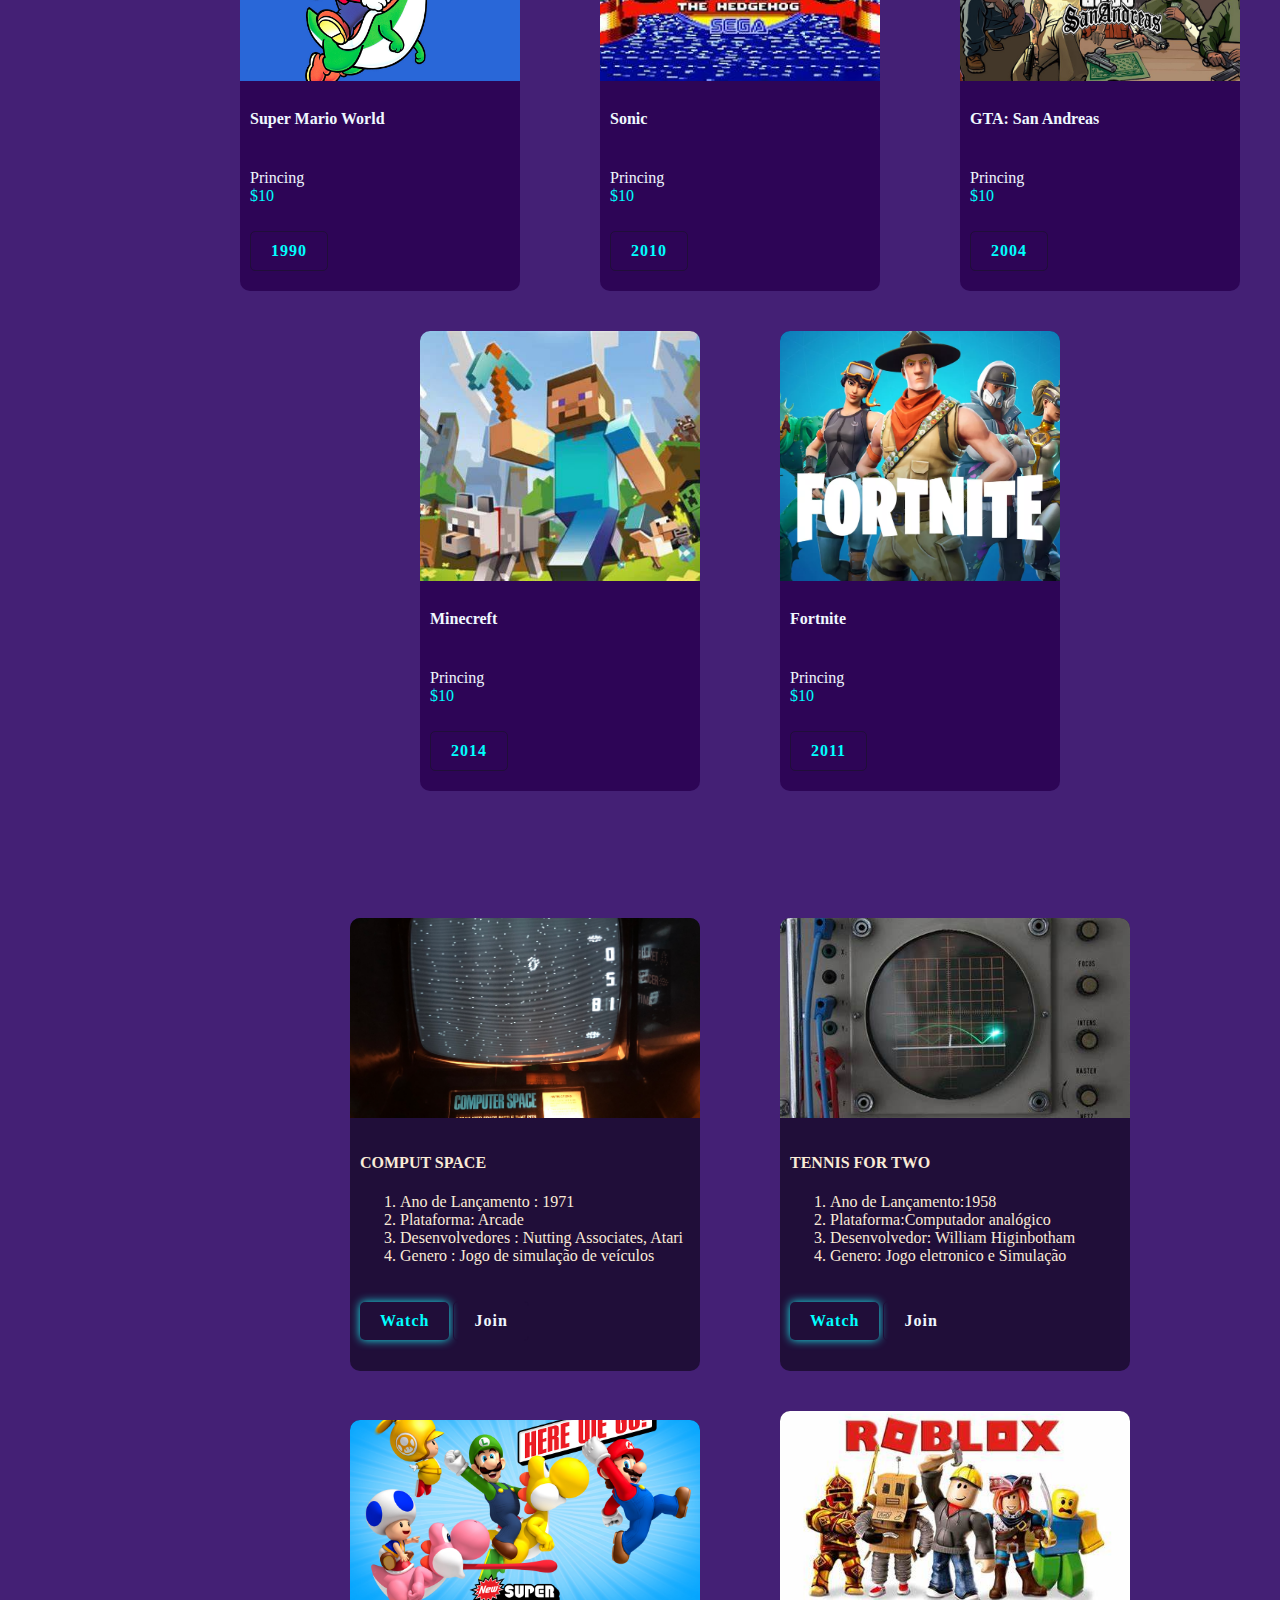
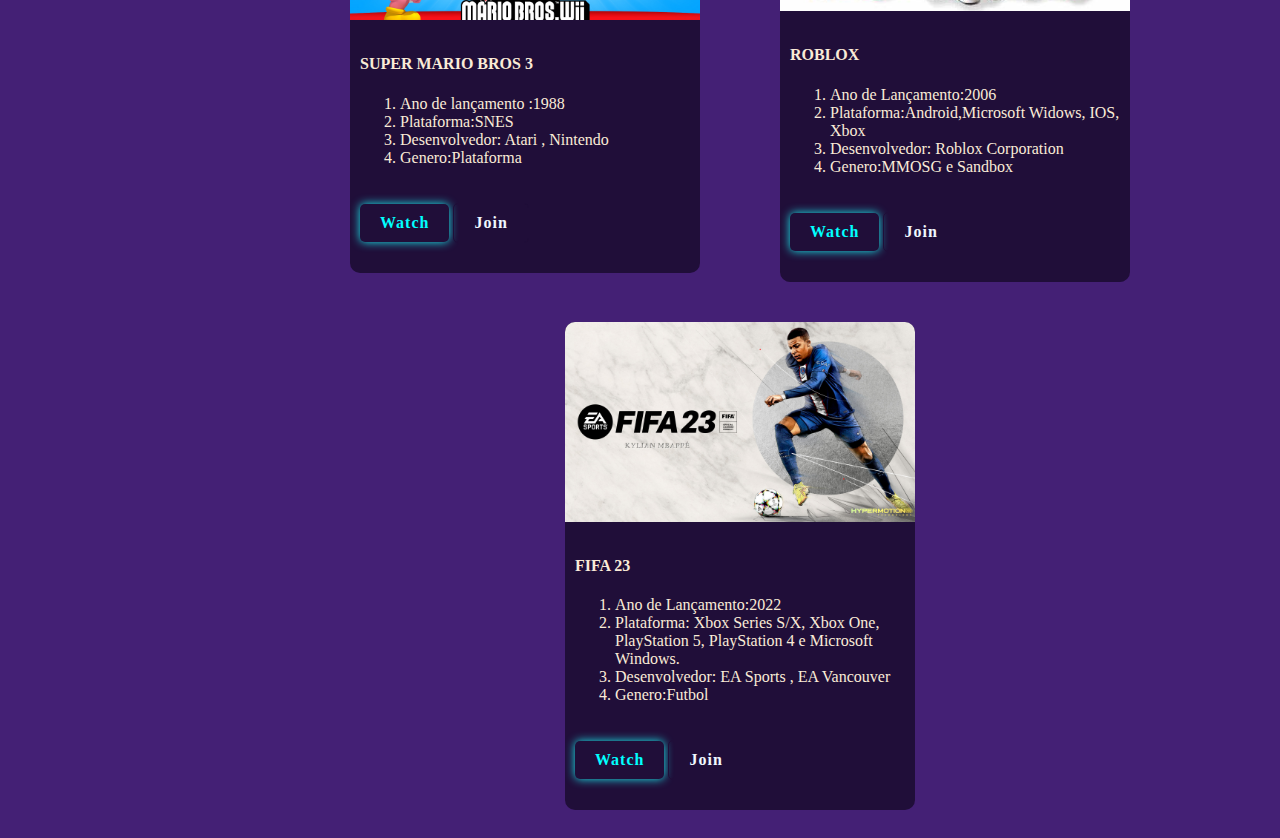
==== commit b49e9923: "Update index.html" ====
--- a/jogos.html.css/index.html
+++ b/jogos.html.css/index.html
@@ -13,7 +13,8 @@
          <ul class="nav">
             <li><a href="/Evolução.html">Home</a></li>
             <li><a href="/galeria.html">Galeria de Fotos </a></li>
-            <li><a href="/jogos.html.css/index.html">Ficha técnica</a></li>
+            <li><a href="/jogos.html.css/index.html">Jogos</a></li>
+            <li><a href="/contatos.html">Contato</a></li>
          </ul>
          <div class="action">
             <div class="searchBx">
--- a/jogos.html.css/style.css
+++ b/jogos.html.css/style.css
@@ -144,45 +144,37 @@
   .banner .bg img{
     width: 600px;
   }
-  /* about */
-  .about{
-    .about {
-      position: relative;
-      width: 100%;
-      min-height: 75vh;
-      padding: 0px 300px;
-      display: flex;
-      align-items: center;
-    }
-    
-  }
+  /* About */
   .about {
     position: relative;
-    width: 100px;
+    width: 50%;
     min-height: 75vh;
     padding: 0px 300px;
     display: flex;
-    justify-content: space-between;
-    align-items: center;
-  
-  }
-  .about  .contentBx{
-    width: 100%;
-    margin:20px;
-  
-  }
-  .about  .contentBx h2{
+    align-items: center;
+  }
+  
+  .about .contentBx {
+    width: 100%;
+    margin: 20px;
+    display: flex;
+    flex-direction: column;
+    align-items: center;
+  }
+  
+  .about .contentBx h2 {
     font-size: 3em;
-    font-weight: 800px;
-    color: aliceblue;
-  }
-  .about  .contentBx p{
+    font-weight: 800;
+    color: aliceblue;
+  }
+  
+  .about .contentBx p {
     max-width: 100%;
     text-align: justify;
     color: aliceblue;
-  
-  }
-  .about  .contentBx a{
+  }
+  
+  .about .contentBx a {
     display: inline-block;
     padding: 10px 20px;
     margin: 20px 0;
@@ -193,12 +185,14 @@
     color: aqua;
     letter-spacing: 1px;
   }
-  .about  .contentBx a:hover{
+  
+  .about .contentBx a:hover {
     background: #200e39;
     border: none;
     color: aqua;
     box-shadow: 0 0px #2d0556;
   }
+  
   /* Games */
   .games {
     padding: 0px 100px;
